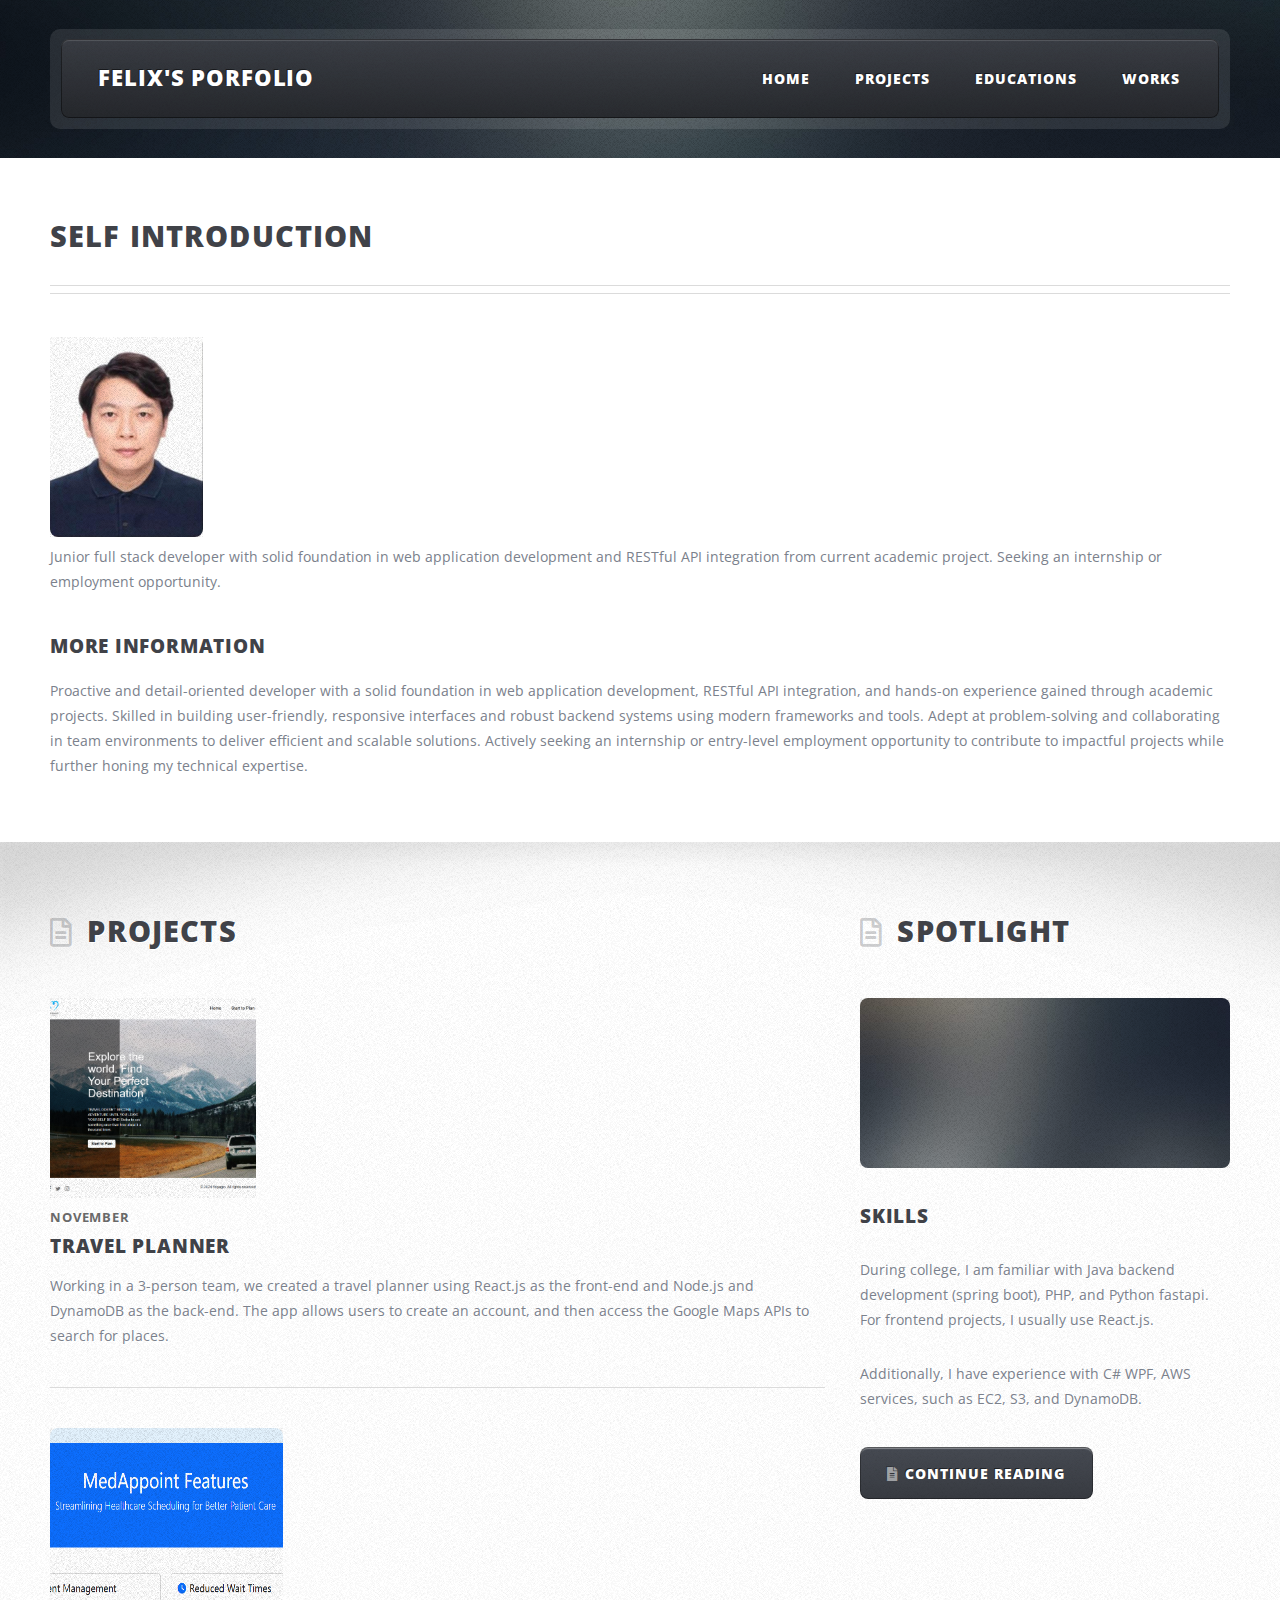
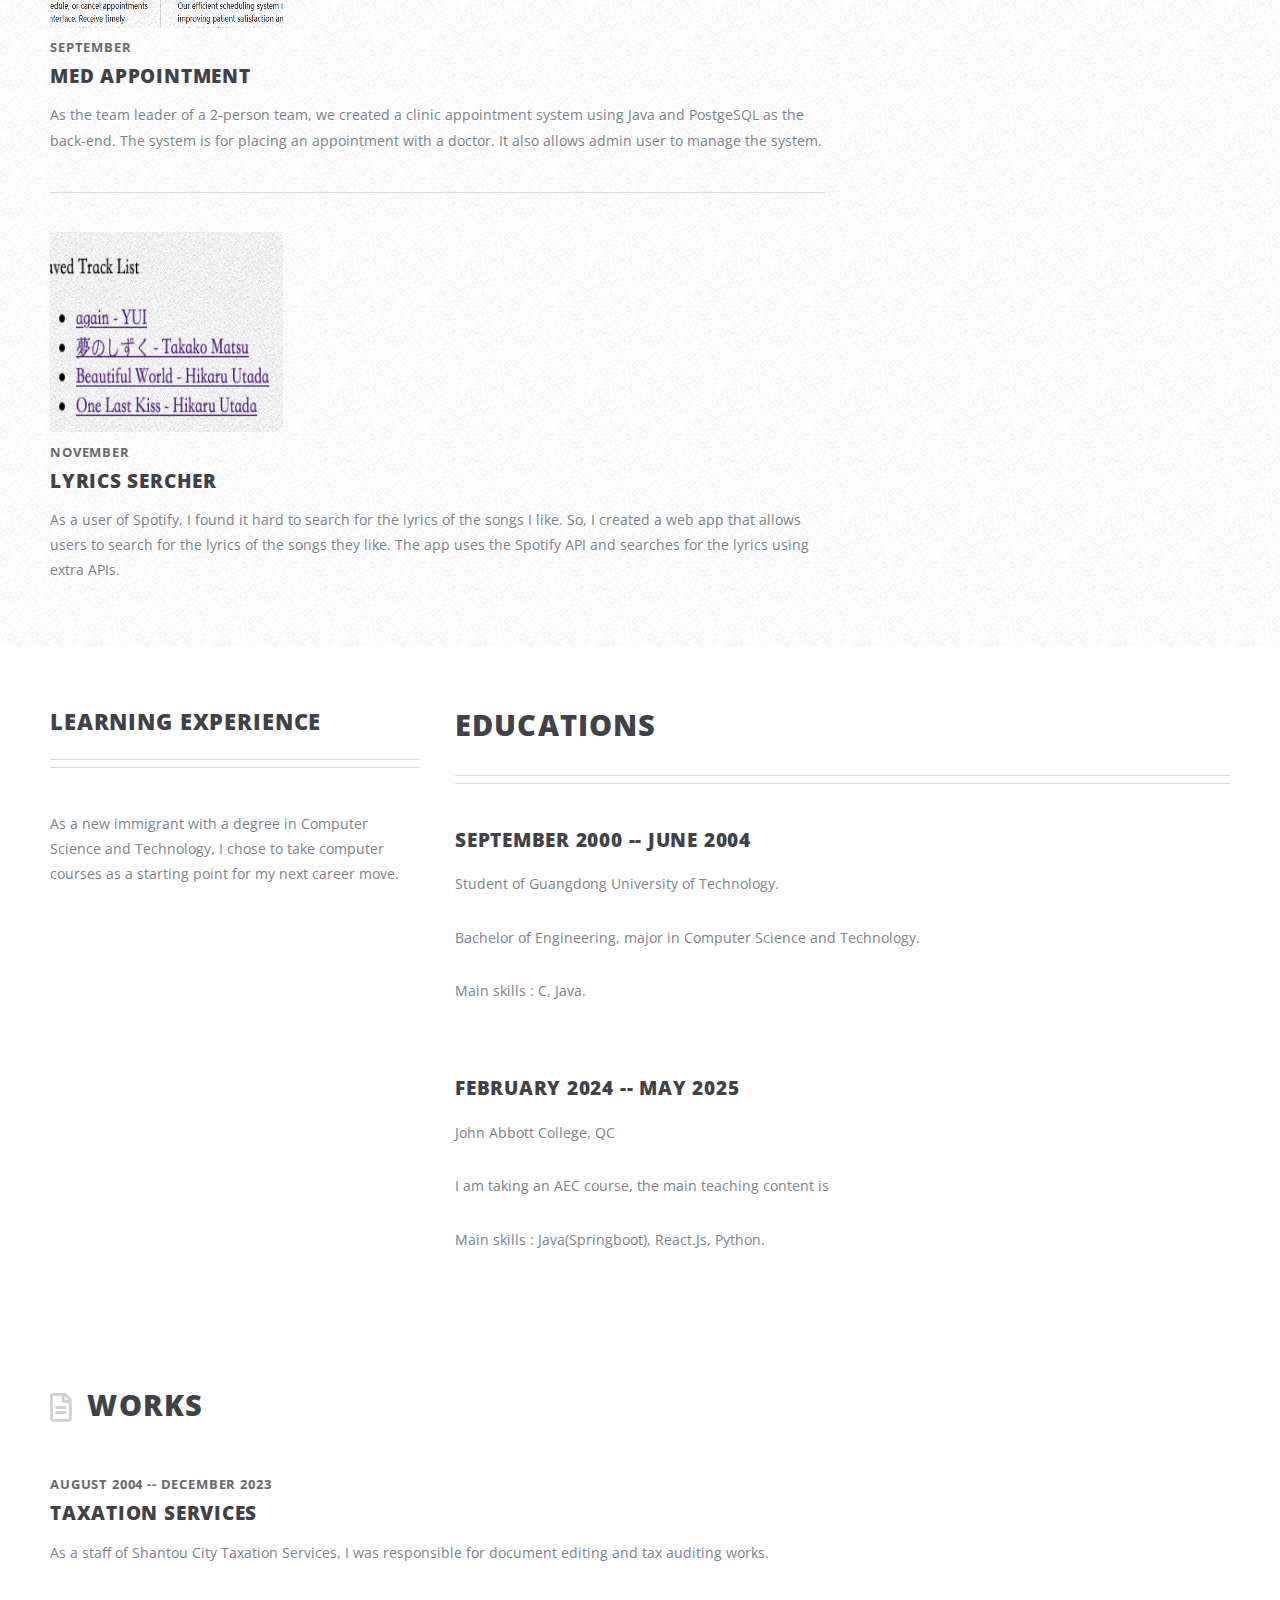
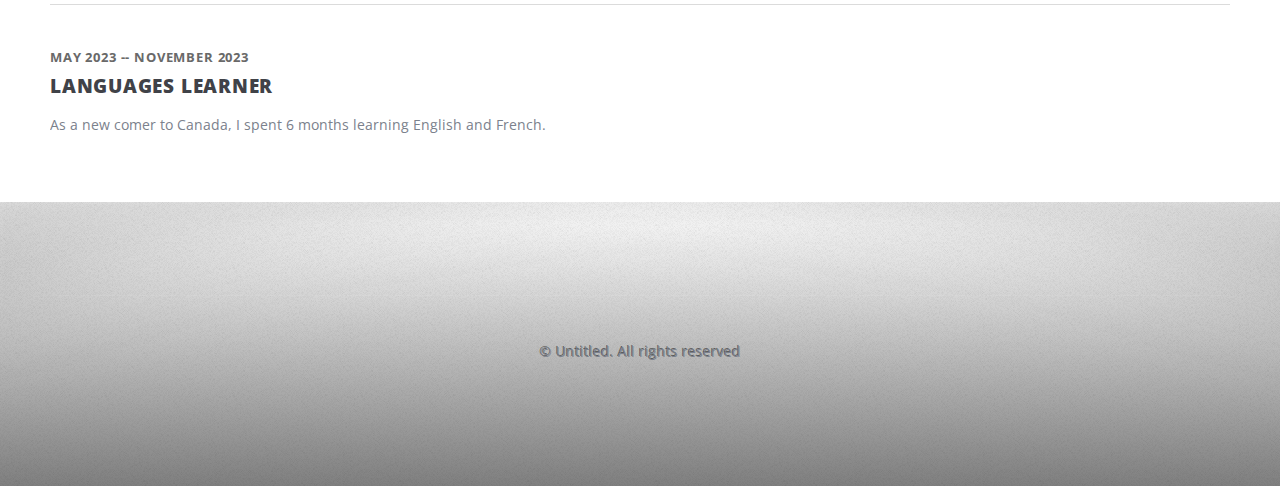
==== index.html @ 43a5da21 "initial upload" ====
<!DOCTYPE html>

<html>
  <head>
    <title>Felix's Porfolio</title>
    <meta charset="utf-8" />
    <meta
      name="viewport"
      content="width=device-width, initial-scale=1, user-scalable=no"
    />
    <link rel="stylesheet" href="assets/css/main.css" />
  </head>
  <body class="no-sidebar is-preload">
    <div id="page-wrapper">
      <!-- Header Wrapper -->
      <div id="header-wrapper">
        <div class="container">
          <!-- Header -->
          <header id="header">
            <div class="inner">
              <!-- Logo -->
              <h1><a href="index.html" id="logo">Felix's Porfolio</a></h1>

              <!-- Nav -->
              <nav id="nav">
                <ul>
                  <li><a href="index.html">Home</a></li>
                  <li>
                    <a href="projects.html">Projects</a>      
                  </li>
                  <li><a href="#educations">Educations</a></li>
                  <li><a href="#works">Works</a></li>
                  </li>
                </ul>
              </nav>
            </div>
          </header>
        </div>
      </div>

      <!-- Main Wrapper -->
      <div id="main-wrapper">
        <div class="wrapper style2">
          <div class="inner">
            <div class="container">
              <div id="content">
                <!-- Content -->

                <article>
                  <header class="major">
                    <h2>Self Introduction</h2>
                  </header>
                  <a href="projects.html" class="image custom"
						  ><img src="images/linkedin.JPG" alt="" width="300" height="200"
						/></a>

                  

                  <p>
                    Junior full stack developer with solid foundation in web application development and RESTful API integration 
                    from current academic project. Seeking an internship or employment opportunity. 
                  </p>

                  <h3>More information</h3>
                  <p>
                    Proactive and detail-oriented developer with a solid foundation
                     in web application development, RESTful API integration, 
                     and hands-on experience gained through academic projects. 
                     Skilled in building user-friendly, responsive interfaces and 
                     robust backend systems using modern frameworks and tools. 
                     Adept at problem-solving and collaborating in team environments to 
                     deliver efficient and scalable solutions. 
                     Actively seeking an internship or entry-level employment opportunity to
                      contribute to impactful projects while further honing my 
                      technical expertise.
                  </p>

                
                </article>
              </div>
            </div>
          </div>
        </div>
		<div class="wrapper style3">
			<div class="inner">
			  <div class="container">
				<div class="row">
				  <div class="col-8 col-12-medium">
					<!-- Article list -->
					<section class="box article-list">
					  <h2 class="icon fa-file-alt">Projects</h2>
  
					  <!-- Excerpt -->
					  <article class="box excerpt">
						<a href="projects.html" class="image custom"
						  ><img src="images/travel_planner_title.png" alt="" width="300" height="200"
						/></a>
						<div>
						  <header>
							<span class="date">November</span>
							<h3><a href="projects.html">TRAVEL PLANNER</a></h3>
						  </header>
						  <p>
							Working in a 3-person team, we created a travel planner using React.js as the front-end and 
							Node.js and DynamoDB as the back-end. The app allows users to create an account, and then access the Google Maps APIs to search for places.
						  </p>
						</div>
					  </article>
  
					  <!-- Excerpt -->
					  <article class="box excerpt">
						<a href="projects.html" class="image custom"
						  ><img src="images/med_appointment_title.png" alt="" width="200" height="200"
						/></a>
						<div>
						  <header>
							<span class="date">September</span>
							<h3>
							  <a href="projects.html">MED APPOINTMENT</a>
							</h3>
						  </header>
						  <p>
							As the team leader of a 2-person team, we created a clinic appointment system
							using Java and PostgeSQL as the back-end. The system is for placing an appointment with a doctor.
							It also allows admin user to manage the system.
						  </p>
						</div>
					  </article>
  
					  <!-- Excerpt -->
					  <article class="box excerpt">
						<a href="projects.html" class="image custom"
						  ><img src="images/lyrics_sercher_title.png" alt="" width="300" height="200"
						/></a>
						<div>
						  <header>
							<span class="date">November</span>
							<h3><a href="projects.html">Lyrics Sercher</a></h3>
						  </header>
						  <p>
							As a user of Spotify, I found it hard to search for the lyrics of the songs I like.
							So, I created a web app that allows users to search for the lyrics of the songs they like.
							The app uses the Spotify API and searches for the lyrics using extra APIs.
						  </p>
						</div>
					  </article>
					</section>
				  </div>
				  <div class="col-4 col-12-medium">
					<section class="box spotlight">
						<h2 class="icon fa-file-alt">Spotlight</h2>
						<article>
						  <a href="#" class="image featured"
							><img src="images/pic07.jpg" alt=""
						  /></a>
						  <header>
							<h3><a href="#">Skills</a></h3>
							<p></p>
						  </header>
						  <p>
							During college, I am familiar with Java backend development (spring boot), PHP, and Python fastapi. For frontend projects, I usually use React.js.
						  </p>
						  <p>
							Additionally, I have experience with C# WPF, AWS services, such as EC2, S3, and DynamoDB.
						  </p>
						  <footer>
							<a href="#" class="button alt icon solid fa-file-alt"
							  >Continue Reading</a
							>
						  </footer>
						</article>
					  </section>
				  </div>
				</div>
			  </div>
			</div>
		  </div>

      <!-- Educations sections -->
      <div id="main-wrapper">
        <div class="wrapper style2">
          <div class="inner">
            <div class="container">
              <div class="row">
                <div class="col-4 col-12-medium">
                  <div id="sidebar">                    
                      <section>
                        <header class="major">
                          <h2>Learning experience</h2>
                        </header>
                        <p>As a new immigrant with a degree in Computer Science and Technology, 
                          I chose to take computer courses as a starting point for my next career move.</p>
                       
                      </section>

                      

                  </div>
                </div>
                <div class="col-8 col-12-medium imp-medium">
                  <div id="content">

                    <!-- Content -->

                      <article>
                        <header class="major">
                          <h2 id="educations">Educations</h2>
                        </header>
                        <h3>September 2000 -- June 2004</h3>
                        <p>Student of Guangdong University of Technology.</p>

                        <p>Bachelor of Engineering, major in Computer Science and Technology.</p>
                        <p>Main skills : C, Java.</p>
                      </article>

                      <article>              
                        
                        <h3>February 2024 -- May 2025</h3>
                        <p>John Abbott College, QC</p>

                        <p>I am taking an AEC course, the main teaching content is</p>
                        <p>Main skills : Java(Springboot), React.Js, Python.</p>
                      </article>

                  </div>
                </div>
              </div>
            </div>
          </div>
        </div>
        <!-- Works Section -->
        <div class="wrapper style2">
          <div class="inner">
            <div class="container">
              <div class="row">
                <div class="col-12 col-12-medium">
                  <!-- Article list -->
                  <section class="box article-list">
                    <h2 class="icon fa-file-alt" id="works">Works</h2>

                    <!-- Excerpt -->
                    <article class="box excerpt">
                     
                      <div>
                        <header>
                          <span class="date">August 2004 -- December 2023</span>
                          <h3><a href="#">Taxation Services</a></h3>
                        </header>
                        <p>
                          As a staff of Shantou City Taxation Services, 
                          I was responsible for document editing and tax auditing works.
                        </p>
                      </div>
                    </article>

                    <!-- Excerpt -->
                    <article class="box excerpt">
                      
                      <div>
                        <header>
                          <span class="date">May 2023 -- November 2023</span>
                          <h3>
                            <a href="#">Languages Learner</a>
                          </h3>
                        </header>
                        <p>
                          As a new comer to Canada, I spent 6 months learning English and French.
                        </p>
                      </div>
                    </article>

                   
                  </section>
                </div>
                
              </div>
            </div>
          </div>
        </div>
      </div>

      <!-- Footer Wrapper -->
      <div id="footer-wrapper">
        <footer id="footer" class="container">
          <div class="row">
            <div class="col-12">
              <div id="copyright">
                <ul class="menu">
                  <li>&copy; Untitled. All rights reserved</li>
                </ul>
              </div>
            </div>
          </div>
        </footer>
      </div>
    </div>

    <!-- Scripts -->
    <script src="assets/js/jquery.min.js"></script>
    <script src="assets/js/jquery.dropotron.min.js"></script>
    <script src="assets/js/browser.min.js"></script>
    <script src="assets/js/breakpoints.min.js"></script>
    <script src="assets/js/util.js"></script>
    <script src="assets/js/main.js"></script>
  </body>
</html>
---- assets/css/main.css ----
@import url("https://fonts.googleapis.com/css?family=Open+Sans:400,400italic,700,800");
@import url("fontawesome-all.min.css");

/*
	ZeroFour by HTML5 UP
	html5up.net | @ajlkn
	Free for personal and commercial use under the CCA 3.0 license (html5up.net/license)
*/

html,
body,
div,
span,
applet,
object,
iframe,
h1,
h2,
h3,
h4,
h5,
h6,
p,
blockquote,
pre,
a,
abbr,
acronym,
address,
big,
cite,
code,
del,
dfn,
em,
img,
ins,
kbd,
q,
s,
samp,
small,
strike,
strong,
sub,
sup,
tt,
var,
b,
u,
i,
center,
dl,
dt,
dd,
ol,
ul,
li,
fieldset,
form,
label,
legend,
table,
caption,
tbody,
tfoot,
thead,
tr,
th,
td,
article,
aside,
canvas,
details,
embed,
figure,
figcaption,
footer,
header,
hgroup,
menu,
nav,
output,
ruby,
section,
summary,
time,
mark,
audio,
video {
  margin: 0;
  padding: 0;
  border: 0;
  font-size: 100%;
  font: inherit;
  vertical-align: baseline;
}

article,
aside,
details,
figcaption,
figure,
footer,
header,
hgroup,
menu,
nav,
section {
  display: block;
}

body {
  line-height: 1;
}

ol,
ul {
  list-style: none;
}

blockquote,
q {
  quotes: none;
}

blockquote:before,
blockquote:after,
q:before,
q:after {
  content: "";
  content: none;
}

table {
  border-collapse: collapse;
  border-spacing: 0;
}

body {
  -webkit-text-size-adjust: none;
}

mark {
  background-color: transparent;
  color: inherit;
}

input::-moz-focus-inner {
  border: 0;
  padding: 0;
}

input,
select,
textarea {
  -moz-appearance: none;
  -webkit-appearance: none;
  -ms-appearance: none;
  appearance: none;
}

/* Basic */

html {
  box-sizing: border-box;
}

*,
*:before,
*:after {
  box-sizing: inherit;
}

@-ms-viewport {
  width: device-width;
}

body {
  background: #303238 url("images/bg01.png");
}

body.is-preload * {
  -moz-transition: none !important;
  -webkit-transition: none !important;
  -ms-transition: none !important;
  transition: none !important;
  -moz-animation: none !important;
  -webkit-animation: none !important;
  -ms-animation: none !important;
  animation: none !important;
}

body,
input,
select,
textarea {
  font-family: "Open Sans", sans-serif;
  color: #7b818c;
  font-weight: 400;
  font-size: 11pt;
  line-height: 1.85em;
}

a {
  color: inherit;
  text-decoration: underline;
}

a:hover {
  text-decoration: none;
}

h1,
h2,
h3,
h4,
h5,
h6 {
  text-transform: uppercase;
  font-weight: 800;
  letter-spacing: 0.04em;
  color: #404248;
  margin: 0 0 1em 0;
}

h1 a,
h2 a,
h3 a,
h4 a,
h5 a,
h6 a {
  color: inherit;
  text-decoration: none;
  outline: 0;
}

h2 {
  font-size: 2em;
  margin: 0 0 1.5em 0;
  line-height: 1em;
}

h2.icon {
  line-height: 48px;
}

h2.icon:before {
  position: relative;
  top: 0.05em;
  margin-right: 0.5em;
  opacity: 0.25;
}

h3 {
  font-size: 1.35em;
  margin-top: 2em;
}

b,
strong {
  color: #404248;
  font-weight: 700;
}

i,
em {
  font-style: italic;
}

br.clear {
  clear: both;
}

sub {
  position: relative;
  top: 0.5em;
  font-size: 0.8em;
}

sup {
  position: relative;
  top: -0.5em;
  font-size: 0.8em;
}

hr {
  border: 0;
  border-top: solid 1px #ddd;
}

blockquote {
  border-left: solid 0.5em #ddd;
  padding: 1em 0 1em 2em;
  font-style: italic;
}

p,
ul,
ol,
dl,
table {
  margin-bottom: 2em;
}

.date {
  display: block;
  text-transform: uppercase;
  font-weight: 700;
  letter-spacing: 0.065em;
  font-size: 0.9em;
  color: #696969;
  margin: 0 0 0.25em 0;
}

/* Container */

.container {
  margin: 0 auto;
  max-width: calc(100% - 100px);
  width: 1200px;
}

@media screen and (max-width: 1280px) {
  .container {
    width: 100%;
  }
}

@media screen and (max-width: 980px) {
  .container {
    width: 100%;
  }
}

@media screen and (max-width: 736px) {
  .container {
    width: 100%;
    max-width: 100%;
  }
}

/* Row */

.row {
  display: flex;
  flex-wrap: wrap;
  box-sizing: border-box;
  align-items: stretch;
}

.row > * {
  box-sizing: border-box;
}

.row.gtr-uniform > * > :last-child {
  margin-bottom: 0;
}

.row.aln-left {
  justify-content: flex-start;
}

.row.aln-center {
  justify-content: center;
}

.row.aln-right {
  justify-content: flex-end;
}

.row.aln-top {
  align-items: flex-start;
}

.row.aln-middle {
  align-items: center;
}

.row.aln-bottom {
  align-items: flex-end;
}

.row > .imp {
  order: -1;
}

.row > .col-1 {
  width: 8.33333%;
}

.row > .off-1 {
  margin-left: 8.33333%;
}

.row > .col-2 {
  width: 16.66667%;
}

.row > .off-2 {
  margin-left: 16.66667%;
}

.row > .col-3 {
  width: 25%;
}

.row > .off-3 {
  margin-left: 25%;
}

.row > .col-4 {
  width: 33.33333%;
}

.row > .off-4 {
  margin-left: 33.33333%;
}

.row > .col-5 {
  width: 41.66667%;
}

.row > .off-5 {
  margin-left: 41.66667%;
}

.row > .col-6 {
  width: 50%;
}

.row > .off-6 {
  margin-left: 50%;
}

.row > .col-7 {
  width: 58.33333%;
}

.row > .off-7 {
  margin-left: 58.33333%;
}

.row > .col-8 {
  width: 66.66667%;
}

.row > .off-8 {
  margin-left: 66.66667%;
}

.row > .col-9 {
  width: 75%;
}

.row > .off-9 {
  margin-left: 75%;
}

.row > .col-10 {
  width: 83.33333%;
}

.row > .off-10 {
  margin-left: 83.33333%;
}

.row > .col-11 {
  width: 91.66667%;
}

.row > .off-11 {
  margin-left: 91.66667%;
}

.row > .col-12 {
  width: 100%;
}

.row > .off-12 {
  margin-left: 100%;
}

.row.gtr-0 {
  margin-top: 0px;
  margin-left: 0px;
}

.row.gtr-0 > * {
  padding: 0px 0 0 0px;
}

.row.gtr-0.gtr-uniform {
  margin-top: 0px;
}

.row.gtr-0.gtr-uniform > * {
  padding-top: 0px;
}

.row.gtr-25 {
  margin-top: -12.5px;
  margin-left: -12.5px;
}

.row.gtr-25 > * {
  padding: 12.5px 0 0 12.5px;
}

.row.gtr-25.gtr-uniform {
  margin-top: -12.5px;
}

.row.gtr-25.gtr-uniform > * {
  padding-top: 12.5px;
}

.row.gtr-50 {
  margin-top: -25px;
  margin-left: -25px;
}

.row.gtr-50 > * {
  padding: 25px 0 0 25px;
}

.row.gtr-50.gtr-uniform {
  margin-top: -25px;
}

.row.gtr-50.gtr-uniform > * {
  padding-top: 25px;
}

.row {
  margin-top: -50px;
  margin-left: -50px;
}

.row > * {
  padding: 50px 0 0 50px;
}

.row.gtr-uniform {
  margin-top: -50px;
}

.row.gtr-uniform > * {
  padding-top: 50px;
}

.row.gtr-150 {
  margin-top: -75px;
  margin-left: -75px;
}

.row.gtr-150 > * {
  padding: 75px 0 0 75px;
}

.row.gtr-150.gtr-uniform {
  margin-top: -75px;
}

.row.gtr-150.gtr-uniform > * {
  padding-top: 75px;
}

.row.gtr-200 {
  margin-top: -100px;
  margin-left: -100px;
}

.row.gtr-200 > * {
  padding: 100px 0 0 100px;
}

.row.gtr-200.gtr-uniform {
  margin-top: -100px;
}

.row.gtr-200.gtr-uniform > * {
  padding-top: 100px;
}

@media screen and (max-width: 1280px) {
  .row {
    display: flex;
    flex-wrap: wrap;
    box-sizing: border-box;
    align-items: stretch;
  }

  .row > * {
    box-sizing: border-box;
  }

  .row.gtr-uniform > * > :last-child {
    margin-bottom: 0;
  }

  .row.aln-left {
    justify-content: flex-start;
  }

  .row.aln-center {
    justify-content: center;
  }

  .row.aln-right {
    justify-content: flex-end;
  }

  .row.aln-top {
    align-items: flex-start;
  }

  .row.aln-middle {
    align-items: center;
  }

  .row.aln-bottom {
    align-items: flex-end;
  }

  .row > .imp-large {
    order: -1;
  }

  .row > .col-1-large {
    width: 8.33333%;
  }

  .row > .off-1-large {
    margin-left: 8.33333%;
  }

  .row > .col-2-large {
    width: 16.66667%;
  }

  .row > .off-2-large {
    margin-left: 16.66667%;
  }

  .row > .col-3-large {
    width: 25%;
  }

  .row > .off-3-large {
    margin-left: 25%;
  }

  .row > .col-4-large {
    width: 33.33333%;
  }

  .row > .off-4-large {
    margin-left: 33.33333%;
  }

  .row > .col-5-large {
    width: 41.66667%;
  }

  .row > .off-5-large {
    margin-left: 41.66667%;
  }

  .row > .col-6-large {
    width: 50%;
  }

  .row > .off-6-large {
    margin-left: 50%;
  }

  .row > .col-7-large {
    width: 58.33333%;
  }

  .row > .off-7-large {
    margin-left: 58.33333%;
  }

  .row > .col-8-large {
    width: 66.66667%;
  }

  .row > .off-8-large {
    margin-left: 66.66667%;
  }

  .row > .col-9-large {
    width: 75%;
  }

  .row > .off-9-large {
    margin-left: 75%;
  }

  .row > .col-10-large {
    width: 83.33333%;
  }

  .row > .off-10-large {
    margin-left: 83.33333%;
  }

  .row > .col-11-large {
    width: 91.66667%;
  }

  .row > .off-11-large {
    margin-left: 91.66667%;
  }

  .row > .col-12-large {
    width: 100%;
  }

  .row > .off-12-large {
    margin-left: 100%;
  }

  .row.gtr-0 {
    margin-top: 0px;
    margin-left: 0px;
  }

  .row.gtr-0 > * {
    padding: 0px 0 0 0px;
  }

  .row.gtr-0.gtr-uniform {
    margin-top: 0px;
  }

  .row.gtr-0.gtr-uniform > * {
    padding-top: 0px;
  }

  .row.gtr-25 {
    margin-top: -8.75px;
    margin-left: -8.75px;
  }

  .row.gtr-25 > * {
    padding: 8.75px 0 0 8.75px;
  }

  .row.gtr-25.gtr-uniform {
    margin-top: -8.75px;
  }

  .row.gtr-25.gtr-uniform > * {
    padding-top: 8.75px;
  }

  .row.gtr-50 {
    margin-top: -17.5px;
    margin-left: -17.5px;
  }

  .row.gtr-50 > * {
    padding: 17.5px 0 0 17.5px;
  }

  .row.gtr-50.gtr-uniform {
    margin-top: -17.5px;
  }

  .row.gtr-50.gtr-uniform > * {
    padding-top: 17.5px;
  }

  .row {
    margin-top: -35px;
    margin-left: -35px;
  }

  .row > * {
    padding: 35px 0 0 35px;
  }

  .row.gtr-uniform {
    margin-top: -35px;
  }

  .row.gtr-uniform > * {
    padding-top: 35px;
  }

  .row.gtr-150 {
    margin-top: -52.5px;
    margin-left: -52.5px;
  }

  .row.gtr-150 > * {
    padding: 52.5px 0 0 52.5px;
  }

  .row.gtr-150.gtr-uniform {
    margin-top: -52.5px;
  }

  .row.gtr-150.gtr-uniform > * {
    padding-top: 52.5px;
  }

  .row.gtr-200 {
    margin-top: -70px;
    margin-left: -70px;
  }

  .row.gtr-200 > * {
    padding: 70px 0 0 70px;
  }

  .row.gtr-200.gtr-uniform {
    margin-top: -70px;
  }

  .row.gtr-200.gtr-uniform > * {
    padding-top: 70px;
  }
}

@media screen and (max-width: 980px) {
  .row {
    display: flex;
    flex-wrap: wrap;
    box-sizing: border-box;
    align-items: stretch;
  }

  .row > * {
    box-sizing: border-box;
  }

  .row.gtr-uniform > * > :last-child {
    margin-bottom: 0;
  }

  .row.aln-left {
    justify-content: flex-start;
  }

  .row.aln-center {
    justify-content: center;
  }

  .row.aln-right {
    justify-content: flex-end;
  }

  .row.aln-top {
    align-items: flex-start;
  }

  .row.aln-middle {
    align-items: center;
  }

  .row.aln-bottom {
    align-items: flex-end;
  }

  .row > .imp-medium {
    order: -1;
  }

  .row > .col-1-medium {
    width: 8.33333%;
  }

  .row > .off-1-medium {
    margin-left: 8.33333%;
  }

  .row > .col-2-medium {
    width: 16.66667%;
  }

  .row > .off-2-medium {
    margin-left: 16.66667%;
  }

  .row > .col-3-medium {
    width: 25%;
  }

  .row > .off-3-medium {
    margin-left: 25%;
  }

  .row > .col-4-medium {
    width: 33.33333%;
  }

  .row > .off-4-medium {
    margin-left: 33.33333%;
  }

  .row > .col-5-medium {
    width: 41.66667%;
  }

  .row > .off-5-medium {
    margin-left: 41.66667%;
  }

  .row > .col-6-medium {
    width: 50%;
  }

  .row > .off-6-medium {
    margin-left: 50%;
  }

  .row > .col-7-medium {
    width: 58.33333%;
  }

  .row > .off-7-medium {
    margin-left: 58.33333%;
  }

  .row > .col-8-medium {
    width: 66.66667%;
  }

  .row > .off-8-medium {
    margin-left: 66.66667%;
  }

  .row > .col-9-medium {
    width: 75%;
  }

  .row > .off-9-medium {
    margin-left: 75%;
  }

  .row > .col-10-medium {
    width: 83.33333%;
  }

  .row > .off-10-medium {
    margin-left: 83.33333%;
  }

  .row > .col-11-medium {
    width: 91.66667%;
  }

  .row > .off-11-medium {
    margin-left: 91.66667%;
  }

  .row > .col-12-medium {
    width: 100%;
  }

  .row > .off-12-medium {
    margin-left: 100%;
  }

  .row.gtr-0 {
    margin-top: 0px;
    margin-left: 0px;
  }

  .row.gtr-0 > * {
    padding: 0px 0 0 0px;
  }

  .row.gtr-0.gtr-uniform {
    margin-top: 0px;
  }

  .row.gtr-0.gtr-uniform > * {
    padding-top: 0px;
  }

  .row.gtr-25 {
    margin-top: -12.5px;
    margin-left: -12.5px;
  }

  .row.gtr-25 > * {
    padding: 12.5px 0 0 12.5px;
  }

  .row.gtr-25.gtr-uniform {
    margin-top: -12.5px;
  }

  .row.gtr-25.gtr-uniform > * {
    padding-top: 12.5px;
  }

  .row.gtr-50 {
    margin-top: -25px;
    margin-left: -25px;
  }

  .row.gtr-50 > * {
    padding: 25px 0 0 25px;
  }

  .row.gtr-50.gtr-uniform {
    margin-top: -25px;
  }

  .row.gtr-50.gtr-uniform > * {
    padding-top: 25px;
  }

  .row {
    margin-top: -50px;
    margin-left: -50px;
  }

  .row > * {
    padding: 50px 0 0 50px;
  }

  .row.gtr-uniform {
    margin-top: -50px;
  }

  .row.gtr-uniform > * {
    padding-top: 50px;
  }

  .row.gtr-150 {
    margin-top: -75px;
    margin-left: -75px;
  }

  .row.gtr-150 > * {
    padding: 75px 0 0 75px;
  }

  .row.gtr-150.gtr-uniform {
    margin-top: -75px;
  }

  .row.gtr-150.gtr-uniform > * {
    padding-top: 75px;
  }

  .row.gtr-200 {
    margin-top: -100px;
    margin-left: -100px;
  }

  .row.gtr-200 > * {
    padding: 100px 0 0 100px;
  }

  .row.gtr-200.gtr-uniform {
    margin-top: -100px;
  }

  .row.gtr-200.gtr-uniform > * {
    padding-top: 100px;
  }
}

@media screen and (max-width: 736px) {
  .row {
    display: flex;
    flex-wrap: wrap;
    box-sizing: border-box;
    align-items: stretch;
  }

  .row > * {
    box-sizing: border-box;
  }

  .row.gtr-uniform > * > :last-child {
    margin-bottom: 0;
  }

  .row.aln-left {
    justify-content: flex-start;
  }

  .row.aln-center {
    justify-content: center;
  }

  .row.aln-right {
    justify-content: flex-end;
  }

  .row.aln-top {
    align-items: flex-start;
  }

  .row.aln-middle {
    align-items: center;
  }

  .row.aln-bottom {
    align-items: flex-end;
  }

  .row > .imp-small {
    order: -1;
  }

  .row > .col-1-small {
    width: 8.33333%;
  }

  .row > .off-1-small {
    margin-left: 8.33333%;
  }

  .row > .col-2-small {
    width: 16.66667%;
  }

  .row > .off-2-small {
    margin-left: 16.66667%;
  }

  .row > .col-3-small {
    width: 25%;
  }

  .row > .off-3-small {
    margin-left: 25%;
  }

  .row > .col-4-small {
    width: 33.33333%;
  }

  .row > .off-4-small {
    margin-left: 33.33333%;
  }

  .row > .col-5-small {
    width: 41.66667%;
  }

  .row > .off-5-small {
    margin-left: 41.66667%;
  }

  .row > .col-6-small {
    width: 50%;
  }

  .row > .off-6-small {
    margin-left: 50%;
  }

  .row > .col-7-small {
    width: 58.33333%;
  }

  .row > .off-7-small {
    margin-left: 58.33333%;
  }

  .row > .col-8-small {
    width: 66.66667%;
  }

  .row > .off-8-small {
    margin-left: 66.66667%;
  }

  .row > .col-9-small {
    width: 75%;
  }

  .row > .off-9-small {
    margin-left: 75%;
  }

  .row > .col-10-small {
    width: 83.33333%;
  }

  .row > .off-10-small {
    margin-left: 83.33333%;
  }

  .row > .col-11-small {
    width: 91.66667%;
  }

  .row > .off-11-small {
    margin-left: 91.66667%;
  }

  .row > .col-12-small {
    width: 100%;
  }

  .row > .off-12-small {
    margin-left: 100%;
  }

  .row.gtr-0 {
    margin-top: 0px;
    margin-left: 0px;
  }

  .row.gtr-0 > * {
    padding: 0px 0 0 0px;
  }

  .row.gtr-0.gtr-uniform {
    margin-top: 0px;
  }

  .row.gtr-0.gtr-uniform > * {
    padding-top: 0px;
  }

  .row.gtr-25 {
    margin-top: -2.5px;
    margin-left: -2.5px;
  }

  .row.gtr-25 > * {
    padding: 2.5px 0 0 2.5px;
  }

  .row.gtr-25.gtr-uniform {
    margin-top: -2.5px;
  }

  .row.gtr-25.gtr-uniform > * {
    padding-top: 2.5px;
  }

  .row.gtr-50 {
    margin-top: -5px;
    margin-left: -5px;
  }

  .row.gtr-50 > * {
    padding: 5px 0 0 5px;
  }

  .row.gtr-50.gtr-uniform {
    margin-top: -5px;
  }

  .row.gtr-50.gtr-uniform > * {
    padding-top: 5px;
  }

  .row {
    margin-top: -10px;
    margin-left: -10px;
  }

  .row > * {
    padding: 10px 0 0 10px;
  }

  .row.gtr-uniform {
    margin-top: -10px;
  }

  .row.gtr-uniform > * {
    padding-top: 10px;
  }

  .row.gtr-150 {
    margin-top: -15px;
    margin-left: -15px;
  }

  .row.gtr-150 > * {
    padding: 15px 0 0 15px;
  }

  .row.gtr-150.gtr-uniform {
    margin-top: -15px;
  }

  .row.gtr-150.gtr-uniform > * {
    padding-top: 15px;
  }

  .row.gtr-200 {
    margin-top: -20px;
    margin-left: -20px;
  }

  .row.gtr-200 > * {
    padding: 20px 0 0 20px;
  }

  .row.gtr-200.gtr-uniform {
    margin-top: -20px;
  }

  .row.gtr-200.gtr-uniform > * {
    padding-top: 20px;
  }
}

/* Section/Article */

section,
article {
  margin-bottom: 5em;
}

section > :last-child,
article > :last-child,
section:last-child,
article:last-child {
  margin-bottom: 0;
}

header {
  margin: 0 0 2em 0;
}

header h2,
header h3 {
  margin: 0 0 0.25em 0;
}

header p {
  display: block;
  text-transform: uppercase;
  font-weight: 700;
  letter-spacing: 0.065em;
  font-size: 0.9em;
  color: #696969;
  margin: 0;
}

header p strong {
  color: #404248;
  font-weight: 800;
}

footer {
  margin: 2.5em 0 0 0;
}

header.major {
  border-bottom: solid 1px #dbdbdb;
  margin: 0 0 3em 0;
}

header.major:after {
  content: "";
  display: block;
  border-top: solid 1px #dbdbdb;
  height: 8px;
}

header.major h2,
header.major h3 {
  margin: 0 0 1.2em 0;
}

header.major p {
  margin: 0 0 1.5em 0;
  position: relative;
  top: -1em;
}

/* Forms */

form label {
  display: block;
  text-transform: uppercase;
  font-weight: 800;
  letter-spacing: 0.04em;
  color: #404248;
  margin: 0 0 1em 0;
  font-size: 0.8em;
}

form input[type="text"],
form input[type="email"],
form input[type="password"],
form select,
form textarea {
  -webkit-appearance: none;
  display: block;
  width: 100%;
  border-radius: 8px;
  border: solid 1px #eee;
}

form input[type="text"]:focus,
form input[type="email"]:focus,
form input[type="password"]:focus,
form select:focus,
form textarea:focus {
  box-shadow: 0 0 2px 1px #4091bf;
}

form input[type="text"],
form input[type="email"],
form input[type="password"] {
  line-height: 3em;
  padding: 0 1em;
}

form select {
  line-height: 3em;
  padding: 0 1em;
}

form textarea {
  min-height: 9em;
  padding: 1em;
}

form ::-webkit-input-placeholder,
form :-moz-placeholder,
form ::-moz-placeholder,
form :-ms-input-placeholder {
  color: #555 !important;
}

form ::-moz-focus-inner {
  border: 0;
}

/* Tables */

table {
  width: 100%;
}

table.default {
  width: 100%;
}

table.default tr {
  border-top: solid 1px #eee;
}

table.default tr:first-child {
  border-top: 0;
}

table.default td {
  padding: 0.5em 1em 0.5em 1em;
}

table.default th {
  text-align: left;
  padding: 0.5em 1em 0.5em 1em;
  text-transform: uppercase;
  font-weight: 800;
  letter-spacing: 0.04em;
  margin: 0 0 1em 0;
  font-size: 0.8em;
}

table.default thead {
  background: #404248;
  color: #fff;
}

/* Image */

.image {
  position: relative;
  display: inline-block;
}

.image img {
  display: block;
  width: 100%;
  border-radius: 8px;
}

.image:before {
  content: "";
  display: block;
  position: absolute;
  left: 0;
  top: 0;
  background: url("images/bg01.png");
  width: 100%;
  height: 100%;
  opacity: 0.75;
}

.image.fit {
  display: block;
  width: 100%;
}

.image.featured {
  display: block;
  width: 100%;
  margin: 0 0 2.5em 0;
}

.image.left {
  float: left;
  margin: 0 2em 2em 0;
}

.image.custom {
  max-width: 30%;
  max-height: 30%;
}

.image.centered {
  display: block;
  margin: 0 0 2.5em 0;
}

.image.centered img {
  margin: 0 auto;
  width: auto;
}

/* Button */

input[type="button"],
input[type="submit"],
input[type="reset"],
button,
.button {
  background-image: -moz-linear-gradient(
      top,
      rgba(0, 0, 0, 0),
      rgba(0, 0, 0, 0.2)
    ),
    url("images/bg02.png");
  background-image: -webkit-linear-gradient(
      top,
      rgba(0, 0, 0, 0),
      rgba(0, 0, 0, 0.2)
    ),
    url("images/bg02.png");
  background-image: -ms-linear-gradient(
      top,
      rgba(0, 0, 0, 0),
      rgba(0, 0, 0, 0.2)
    ),
    url("images/bg02.png");
  background-image: linear-gradient(top, rgba(0, 0, 0, 0), rgba(0, 0, 0, 0.2)),
    url("images/bg02.png");
  -moz-transition: background-color 0.2s ease-in-out;
  -webkit-transition: background-color 0.2s ease-in-out;
  -ms-transition: background-color 0.2s ease-in-out;
  transition: background-color 0.2s ease-in-out;
  -webkit-appearance: none;
  position: relative;
  display: inline-block;
  background-color: #4091bf;
  border-radius: 8px;
  box-shadow: inset 0px 0px 0px 1px rgba(0, 0, 0, 0.35),
    inset 0px 2px 1px 0px rgba(255, 255, 255, 0.35);
  text-shadow: -1px -1px 0 rgba(0, 0, 0, 0.5);
  color: #fff !important;
  text-decoration: none;
  text-transform: uppercase;
  font-weight: 800;
  font-size: 0.95em;
  letter-spacing: 0.075em;
  padding: 1em 2em;
  outline: 0;
  border: 0;
  white-space: nowrap;
  cursor: pointer;
}

input[type="button"].icon:before,
input[type="submit"].icon:before,
input[type="reset"].icon:before,
button.icon:before,
.button.icon:before {
  opacity: 0.5;
  margin-right: 0.5em;
  position: relative;
  top: 0.05em;
}

input[type="button"]:hover,
input[type="submit"]:hover,
input[type="reset"]:hover,
button:hover,
.button:hover {
  background-color: #50a1cf;
}

input[type="button"]:active,
input[type="submit"]:active,
input[type="reset"]:active,
button:active,
.button:active {
  background-color: #3081af;
}

input[type="button"].medium,
input[type="submit"].medium,
input[type="reset"].medium,
button.medium,
.button.medium {
  font-size: 1.25em;
  padding: 1em 2.25em;
}

input[type="button"].large,
input[type="submit"].large,
input[type="reset"].large,
button.large,
.button.large {
  font-size: 1.5em;
  padding: 1em 2.25em;
}

input[type="button"].alt,
input[type="submit"].alt,
input[type="reset"].alt,
button.alt,
.button.alt {
  background-color: #464a52;
}

input[type="button"].alt:hover,
input[type="submit"].alt:hover,
input[type="reset"].alt:hover,
button.alt:hover,
.button.alt:hover {
  background-color: #565a62;
}

input[type="button"].alt:active,
input[type="submit"].alt:active,
input[type="reset"].alt:active,
button.alt:active,
.button.alt:active {
  background-color: #363a42;
}

/* List */

dl.contact dt {
  display: block;
  text-transform: uppercase;
  font-weight: 700;
  letter-spacing: 0.065em;
  font-size: 0.9em;
  color: #696969;
  float: left;
  width: 6em;
}

dl.contact dd {
  margin: 0 0 1em 6em;
}

ul.default {
  list-style: disc;
  padding-left: 1em;
}

ul.default li {
  padding-left: 0.5em;
}

ul.actions li {
  display: inline-block;
  padding: 0 0 0 0.25em;
  margin: 0 0 0 0.25em;
}

ul.actions li:first-child {
  margin-left: 0;
  padding-left: 0;
}

ul.menu li {
  border-left: solid 1px #eee;
  display: inline-block;
  padding: 0 0 0 1em;
  margin: 0 0 0 1em;
}

ul.menu li:first-child {
  border-left: 0;
  margin-left: 0;
  padding-left: 0;
}

ul.divided li {
  border-top: solid 1px #eee;
  padding: 0.5em 0 0 0;
  margin: 0.5em 0 0 0;
}

ul.divided li:first-child {
  border-top: 0 !important;
  padding-top: 0 !important;
  margin-top: 0 !important;
}

ol.default {
  list-style: decimal;
  padding-left: 1.25em;
}

ol.default li {
  padding-left: 0.25em;
}

/* Box */

.box.excerpt {
  position: relative;
  overflow: hidden;
}

.box.excerpt header {
  margin: 0 0 1em 0;
}

.box.excerpt .image,
.box.excerpt p {
  margin-bottom: 0;
}

.box.feature1 {
  text-align: center;
}

.box.feature1 header {
  margin-bottom: 3em;
}

.box.feature1 header.first h2 {
  font-size: 2.5em;
}

.box.feature1 header.first p {
  font-size: 1.2em;
}

.box.feature1 header.second {
  position: relative;
  display: inline-block;
  text-align: left;
  margin: 0 auto;
  white-space: nowrap;
  left: 24px;
}

.box.feature1 header.second p {
  line-height: 1em;
}

.box.feature1 header.second:before {
  font-size: 48px;
  position: absolute;
  right: 100%;
  margin-right: 18px;
  opacity: 0.5;
  bottom: -4px;
}

.box.feature2 {
  text-align: center;
}

.box.article-list article {
  border-bottom: solid 1px #dbdbdb;
  margin: 0 0 2.75em 0;
  padding: 0 0 2.75em 0;
}

.box.article-list article:last-child {
  border-bottom: 0;
  margin-bottom: 0;
  padding-bottom: 0;
}

/* Icons */

.icon {
  text-decoration: none;
  text-decoration: none;
}

.icon:before {
  -moz-osx-font-smoothing: grayscale;
  -webkit-font-smoothing: antialiased;
  display: inline-block;
  font-style: normal;
  font-variant: normal;
  text-rendering: auto;
  line-height: 1;
  text-transform: none !important;
  font-family: "Font Awesome 5 Free";
  font-weight: 400;
}

.icon.solid:before {
  font-weight: 900;
}

.icon.brands:before {
  font-family: "Font Awesome 5 Brands";
}

.icon > .label {
  display: none;
}

/* Nav */

#nav {
  position: absolute;
  right: 2em;
  top: 0;
  line-height: 5.5em;
}

#nav > ul > li {
  float: left;
  padding: 0 0.8em 0 0.8em;
}

#nav > ul > li > a,
#nav > ul > li > span {
  color: #fff;
  text-decoration: none;
  text-transform: uppercase;
  font-weight: 800;
  font-size: 0.95em;
  letter-spacing: 0.075em;
  padding: 0.5em 0.8em 0.5em 0.8em;
  border-radius: 6px;
  outline: 0;
}

#nav > ul > li.active > a,
#nav > ul > li.current_page_item > a,
#nav > ul > li.active > span,
#nav > ul > li.current_page_item > span {
  background: rgba(0, 0, 0, 0.15);
  box-shadow: inset 1px 1px 0px 0px rgba(0, 0, 0, 0.025),
    1px 1px 0px 0px rgba(255, 255, 255, 0.025);
}

#nav > ul > li:last-child {
  padding-right: 0;
}

#nav > ul > li > ul {
  display: none;
}

.dropotron {
  background-image: -moz-linear-gradient(
      top,
      rgba(0, 0, 0, 0.35),
      rgba(0, 0, 0, 0)
    ),
    url("images/bg02.png");
  background-image: -webkit-linear-gradient(
      top,
      rgba(0, 0, 0, 0.35),
      rgba(0, 0, 0, 0)
    ),
    url("images/bg02.png");
  background-image: -ms-linear-gradient(
      top,
      rgba(0, 0, 0, 0.35),
      rgba(0, 0, 0, 0)
    ),
    url("images/bg02.png");
  background-image: linear-gradient(top, rgba(0, 0, 0, 0.35), rgba(0, 0, 0, 0)),
    url("images/bg02.png");
  position: relative;
  background-color: #3b3e45;
  background-color: rgba(59, 62, 69, 0.9);
  border-radius: 8px;
  box-shadow: inset 0px 0px 0px 1px rgba(0, 0, 0, 0.5),
    inset 0px 0px 0px 2px rgba(255, 255, 255, 0.075),
    inset 0px 2px 1px 0px rgba(255, 255, 255, 0.2),
    0px 2px 14px 0px rgba(0, 0, 0, 0.4);
  text-shadow: -1px -1px 0 rgba(0, 0, 0, 0.5);
  padding: 1.5em;
  line-height: 2.5em;
  min-width: 15em;
}

.dropotron.level-0 {
  border-top-left-radius: 0;
  border-top-right-radius: 0;
  margin-top: -2px;
  box-shadow: inset 0px 0px 0px 1px rgba(0, 0, 0, 0.5),
    inset 0px 0px 0px 2px rgba(255, 255, 255, 0.075),
    0px 2px 14px 0px rgba(0, 0, 0, 0.4);
}

.dropotron a,
.dropotron span {
  color: #aaa;
  text-decoration: none;
  text-transform: uppercase;
  font-weight: 800;
  font-size: 0.8em;
  letter-spacing: 0.075em;
  outline: 0;
}

.dropotron li:hover > a,
.dropotron li:hover > span {
  color: #fff;
}

/* Banner */

#banner {
  text-align: center;
  width: 940px;
  margin: 0 auto;
  overflow: hidden;
  padding: 9em 0 6em 0;
}

#banner h2 {
  border: solid 1px rgba(255, 255, 255, 0.25);
  border-left: 0;
  border-right: 0;
  color: #fff;
  color: rgba(255, 255, 255, 0.75);
  font-size: 2.35em;
  font-weight: 700;
  line-height: 1.3em;
  margin: 0 0 1.5em 0;
}

#banner h2 strong {
  font-weight: 800;
  color: inherit;
}

#banner h2:before {
  content: "";
  display: block;
  border-top: solid 1px;
  border-color: #888;
  border-color: rgba(255, 255, 255, 0.25);
  margin: 10px 0 1.25em 0;
}

#banner h2:after {
  content: "";
  display: block;
  border-bottom: solid 1px;
  border-color: #888;
  border-color: rgba(255, 255, 255, 0.25);
  margin: 1.25em 0 10px 0;
}

#banner p {
  text-transform: uppercase;
  color: #fff;
  color: rgba(255, 255, 255, 0.75);
  font-size: 1.5em;
  font-weight: 700;
  line-height: 1.3em;
  letter-spacing: 0.04em;
  float: left;
  text-align: right;
  width: 60%;
  line-height: 1.5em;
  margin: 0;
}

/* Sidebar */

#sidebar h2 {
  font-size: 1.5em;
}

/* Wrappers */

#header-wrapper {
  background: url("images/bg01.png"), url("../../images/header.jpg");
  background-position: top left, center center;
  background-size: auto, cover;
  padding: 3em 0;
}

#main-wrapper {
  background: #fff;
}

#footer-wrapper {
  background-image: -moz-linear-gradient(
      top,
      rgba(0, 0, 0, 0),
      rgba(0, 0, 0, 0.5)
    ),
    url("images/bg03.png"), url("images/bg02.png");
  background-image: -webkit-linear-gradient(
      top,
      rgba(0, 0, 0, 0),
      rgba(0, 0, 0, 0.5)
    ),
    url("images/bg03.png"), url("images/bg02.png");
  background-image: -ms-linear-gradient(
      top,
      rgba(0, 0, 0, 0),
      rgba(0, 0, 0, 0.5)
    ),
    url("images/bg03.png"), url("images/bg02.png");
  background-image: linear-gradient(top, rgba(0, 0, 0, 0), rgba(0, 0, 0, 0.5)),
    url("images/bg03.png"), url("images/bg02.png");
  position: relative;
  background-repeat: repeat-x, no-repeat, repeat;
  background-size: 100% 100%, 100% 15em, auto auto;
  background-position: top left, top center, top left;
  padding: 7em 0 7em 0;
}

.wrapper {
  padding: 7em 0 7em 0;
}

.wrapper > .inner {
  position: relative;
  z-index: 2;
}

.wrapper.style1 {
  position: relative;
  text-shadow: 1px 1px 0 #fff;
  background-color: #fff;
  background-image: url("images/bg03.png"), url("images/bg04.png"),
    url("images/bg02.png");
  background-repeat: no-repeat, no-repeat, repeat;
  background-size: 100% 15em, 100% 15em, auto auto;
  background-position: top center, bottom center, top left;
}

.wrapper.style3 {
  position: relative;
  text-shadow: 1px 1px 0 #fff;
  background-color: #fff;
  background-image: url("images/bg03.png"), url("images/bg02.png");
  background-repeat: no-repeat, repeat;
  background-size: 100% 15em, auto auto;
  background-position: top center, top left;
}

/* Header */

#header {
  position: relative;
  border-radius: 10px;
  background: rgba(255, 255, 255, 0.1);
  padding: 0.75em;
  margin-bottom: 0;
}

#header .inner {
  background-image: -moz-linear-gradient(
      top,
      rgba(0, 0, 0, 0),
      rgba(0, 0, 0, 0.35)
    ),
    url("images/bg02.png");
  background-image: -webkit-linear-gradient(
      top,
      rgba(0, 0, 0, 0),
      rgba(0, 0, 0, 0.35)
    ),
    url("images/bg02.png");
  background-image: -ms-linear-gradient(
      top,
      rgba(0, 0, 0, 0),
      rgba(0, 0, 0, 0.35)
    ),
    url("images/bg02.png");
  background-image: linear-gradient(top, rgba(0, 0, 0, 0), rgba(0, 0, 0, 0.35)),
    url("images/bg02.png");
  position: relative;
  height: 5.5em;
  background-color: #3b3e45;
  background-color: rgba(59, 62, 69, 0.9);
  border-radius: 8px;
  box-shadow: inset 0px 0px 0px 1px rgba(0, 0, 0, 0.45),
    inset 0px 2px 1px 0px rgba(255, 255, 255, 0.15);
  text-shadow: -1px -1px 0 rgba(0, 0, 0, 0.5);
}

#header h1 {
  position: absolute;
  left: 1.75em;
  top: 50%;
  margin-top: -0.65em;
  font-size: 1.5em;
  color: #fff;
}

/* Footer */

#footer {
  margin-bottom: 0;
  text-shadow: -1px -1px 0 rgba(0, 0, 0, 0.5);
  position: relative;
  z-index: 2;
}

#footer h2 {
  font-size: 1.35em;
  color: #fff;
}

#footer strong {
  color: #fff;
}

#footer a {
  color: #acb2bf;
}

#footer .button.alt {
  box-shadow: inset 0px 0px 0px 1px rgba(0, 0, 0, 0.75),
    inset 0px 2px 1px 0px rgba(255, 255, 255, 0.25);
}

#footer ul.divided li,
#footer ul.menu li {
  border-color: #444;
  border-color: rgba(255, 255, 255, 0.075);
}

#footer ul.divided li a {
  text-decoration: none;
}

#footer ul.menu {
  margin: 0;
}

#footer dl.contact dt {
  color: #ddd;
}

#copyright {
  border-top: solid 1px;
  border-color: #444;
  border-color: rgba(255, 255, 255, 0.075);
  text-align: center;
  margin-top: 2em;
  padding: 3em 0 4em 0;
  color: inherit;
}

#copyright a {
  color: inherit;
}

/* Large */

@media screen and (max-width: 1280px) {
  /* Basic */

  body {
    line-height: 1.75em;
    font-size: 10.75pt;
  }

  input,
  select,
  textarea {
    line-height: 1.75em;
    font-size: 10.75pt;
  }

  /* Wrappers */

  #header-wrapper {
    padding: 2em 0;
  }

  body.homepage #header-wrapper {
    height: auto;
  }

  #footer-wrapper {
    padding: 4.5em 0 4.5em 0;
  }

  .wrapper {
    padding: 4.5em 0 4.5em 0;
  }

  /* Banner */

  #banner {
    width: 100%;
    padding: 4em 0 2em 0;
  }

  #banner h2 {
    font-size: 2.2em;
    line-height: 1.3em;
    margin: 0 0 1em 0;
  }

  #banner p {
    font-size: 1.25em;
    line-height: 1.75em;
    letter-spacing: 0.04em;
    float: none;
    text-align: center;
    width: 100%;
    margin: 0 0 2em 0;
  }
}

/* Medium */

#navPanel,
#titleBar {
  display: none;
}

@media screen and (max-width: 980px) {
  /* Basic */

  html,
  body {
    overflow-x: hidden;
  }

  /* Box */

  .box.feature2 section {
    margin: 1em 0;
  }

  /* Nav */

  #page-wrapper {
    -moz-backface-visibility: hidden;
    -webkit-backface-visibility: hidden;
    -ms-backface-visibility: hidden;
    backface-visibility: hidden;
    -moz-transition: -moz-transform 0.5s ease;
    -webkit-transition: -webkit-transform 0.5s ease;
    -ms-transition: -ms-transform 0.5s ease;
    transition: transform 0.5s ease;
    padding-bottom: 1px;
  }

  #titleBar {
    -moz-backface-visibility: hidden;
    -webkit-backface-visibility: hidden;
    -ms-backface-visibility: hidden;
    backface-visibility: hidden;
    background-image: -moz-linear-gradient(
        top,
        rgba(0, 0, 0, 0),
        rgba(0, 0, 0, 0.35)
      ),
      url("images/bg02.png");
    background-image: -webkit-linear-gradient(
        top,
        rgba(0, 0, 0, 0),
        rgba(0, 0, 0, 0.35)
      ),
      url("images/bg02.png");
    background-image: -ms-linear-gradient(
        top,
        rgba(0, 0, 0, 0),
        rgba(0, 0, 0, 0.35)
      ),
      url("images/bg02.png");
    background-image: linear-gradient(
        top,
        rgba(0, 0, 0, 0),
        rgba(0, 0, 0, 0.35)
      ),
      url("images/bg02.png");
    -moz-transition: -moz-transform 0.5s ease;
    -webkit-transition: -webkit-transform 0.5s ease;
    -ms-transition: -ms-transform 0.5s ease;
    transition: transform 0.5s ease;
    background-color: rgba(59, 62, 69, 0.9);
    box-shadow: inset 0px 0px 0px 1px rgba(0, 0, 0, 0.5),
      inset 0px 0px 0px 2px rgba(255, 255, 255, 0.075),
      0px 1px 6px 0px rgba(0, 0, 0, 0.35);
    display: block;
    height: 44px;
    left: 0;
    position: fixed;
    text-shadow: -1px -1px 0 black;
    top: 0;
    width: 100%;
    z-index: 10001;
  }

  #titleBar .title {
    display: block;
    text-transform: uppercase;
    font-weight: 800;
    letter-spacing: 0.04em;
    color: #fff;
    line-height: 44px;
    text-align: center;
  }

  #titleBar .toggle {
    text-decoration: none;
    position: absolute;
    left: 0;
    top: 0;
    width: 60px;
    height: 44px;
    opacity: 0.25;
  }

  #titleBar .toggle:before {
    -moz-osx-font-smoothing: grayscale;
    -webkit-font-smoothing: antialiased;
    display: inline-block;
    font-style: normal;
    font-variant: normal;
    text-rendering: auto;
    line-height: 1;
    text-transform: none !important;
    font-family: "Font Awesome 5 Free";
    font-weight: 900;
  }

  #titleBar .toggle:before {
    display: inline-block;
    text-decoration: none;
    font-size: 18px;
    width: 44px;
    height: 44px;
    line-height: 44px;
    text-align: center;
    color: #fff;
    content: "\f0c9";
  }

  #titleBar .toggle:active {
    opacity: 0.5;
  }

  #navPanel {
    -moz-backface-visibility: hidden;
    -webkit-backface-visibility: hidden;
    -ms-backface-visibility: hidden;
    backface-visibility: hidden;
    background-image: -moz-linear-gradient(
        rgba(0, 0, 0, 0),
        rgba(0, 0, 0, 0.35)
      ),
      url("images/bg01.png");
    background-image: -webkit-linear-gradient(
        rgba(0, 0, 0, 0),
        rgba(0, 0, 0, 0.35)
      ),
      url("images/bg01.png");
    background-image: -ms-linear-gradient(rgba(0, 0, 0, 0), rgba(0, 0, 0, 0.35)),
      url("images/bg01.png");
    background-image: linear-gradient(rgba(0, 0, 0, 0), rgba(0, 0, 0, 0.35)),
      url("images/bg01.png");
    -moz-transform: translateX(-275px);
    -webkit-transform: translateX(-275px);
    -ms-transform: translateX(-275px);
    transform: translateX(-275px);
    -moz-transition: -moz-transform 0.5s ease;
    -webkit-transition: -webkit-transform 0.5s ease;
    -ms-transition: -ms-transform 0.5s ease;
    transition: transform 0.5s ease;
    background-color: #303238;
    box-shadow: inset -1px 0px 0px 0px rgba(0, 0, 0, 0.5),
      inset -2px 0px 0px rgba(255, 255, 255, 0.15),
      inset -2px 0px 10px 0px rgba(0, 0, 0, 0.35);
    display: block;
    height: 100%;
    left: 0;
    overflow-y: auto;
    position: fixed;
    top: 0;
    width: 275px;
    z-index: 10002;
  }

  #navPanel .link {
    display: block;
    color: #aaa;
    text-decoration: none;
    height: 44px;
    line-height: 44px;
    border-top: solid 1px rgba(255, 255, 255, 0.05);
    border-bottom: solid 1px rgba(0, 0, 0, 0.15);
    padding: 0 1em 0 1em;
    text-transform: uppercase;
    font-weight: 700;
    font-size: 0.95em;
    letter-spacing: 0.075em;
  }

  #navPanel .link:first-child {
    border-top: 0;
  }

  #navPanel .link:last-child {
    border-bottom: 0;
  }

  #navPanel .indent-1 {
    display: inline-block;
    width: 1em;
  }

  #navPanel .indent-2 {
    display: inline-block;
    width: 2em;
  }

  #navPanel .indent-3 {
    display: inline-block;
    width: 3em;
  }

  #navPanel .indent-4 {
    display: inline-block;
    width: 4em;
  }

  #navPanel .indent-5 {
    display: inline-block;
    width: 5em;
  }

  #navPanel .depth-0 {
    color: #fff;
  }

  body.navPanel-visible #page-wrapper {
    -moz-transform: translateX(275px);
    -webkit-transform: translateX(275px);
    -ms-transform: translateX(275px);
    transform: translateX(275px);
  }

  body.navPanel-visible #titleBar {
    -moz-transform: translateX(275px);
    -webkit-transform: translateX(275px);
    -ms-transform: translateX(275px);
    transform: translateX(275px);
  }

  body.navPanel-visible #navPanel {
    -moz-transform: translateX(0);
    -webkit-transform: translateX(0);
    -ms-transform: translateX(0);
    transform: translateX(0);
  }

  /* Header */

  #header,
  #nav {
    display: none;
  }

  /* Wrappers */

  #header-wrapper {
    display: none;
  }

  .homepage #header-wrapper {
    display: block;
    padding-top: 44px;
  }

  #main-wrapper {
    padding-top: 44px;
  }

  .homepage #main-wrapper {
    padding-top: 0;
  }

  /* Banner */

  #banner {
    padding: 8em 0 4em 0;
  }

  #banner br {
    display: none;
  }

  /* Sidebar */

  #sidebar {
    margin-top: 1em;
  }
}

/* Small */

@media screen and (max-width: 736px) {
  /* Basic */

  body,
  input,
  select,
  textarea {
    line-height: 1.75em;
    font-size: 10pt;
    letter-spacing: 0;
  }

  h2,
  h3,
  h4,
  h5,
  h6 {
    font-size: 13pt !important;
  }

  h2 {
    line-height: 1.5em;
  }

  /* Section/Article */

  section,
  article {
    margin-bottom: 3em;
  }

  /* Image */

  .image.left {
    width: 25%;
  }

  /* Button */

  .button {
    width: 100%;
    font-size: 1.1em;
    text-align: center;
    padding: 1em 0 1em 0;
    border-radius: 8px;
  }

  /* List */

  ul.menu li {
    display: block;
    border: 0 !important;
    padding: 0 !important;
    margin: 0 !important;
  }

  ul.actions li {
    display: block;
    padding: 0;
    margin: 1em 0 0 0;
  }

  ul.actions li:first-child {
    margin-top: 0;
  }

  /* Box */

  .box.excerpt .image-left {
    margin-right: 0;
  }

  .box.excerpt header {
    margin-left: 32%;
  }

  .box.excerpt p {
    clear: both;
  }

  .box.feature1 section {
    margin-bottom: 2em !important;
  }

  .box.spotlight {
    margin-top: 2em;
  }

  /* Wrappers */

  #header-wrapper {
    background-position: 35% 50%;
  }

  #footer-wrapper {
    padding: 3em 20px 3em 20px;
  }

  #footer-wrapper section,
  #footer-wrapper article {
    margin-bottom: 3em !important;
  }

  .wrapper {
    padding: 3em 20px 3em 20px;
  }

  /* Banner */

  #banner {
    padding: 40px 20px 40px 20px;
  }

  #banner h2 {
    font-size: 18pt !important;
  }

  /* Sidebar */

  #sidebar {
    margin-top: 2em;
  }

  /* Footer */

  #copyright {
    margin-top: 0;
    padding: 3em 0 1em 0;
  }
}
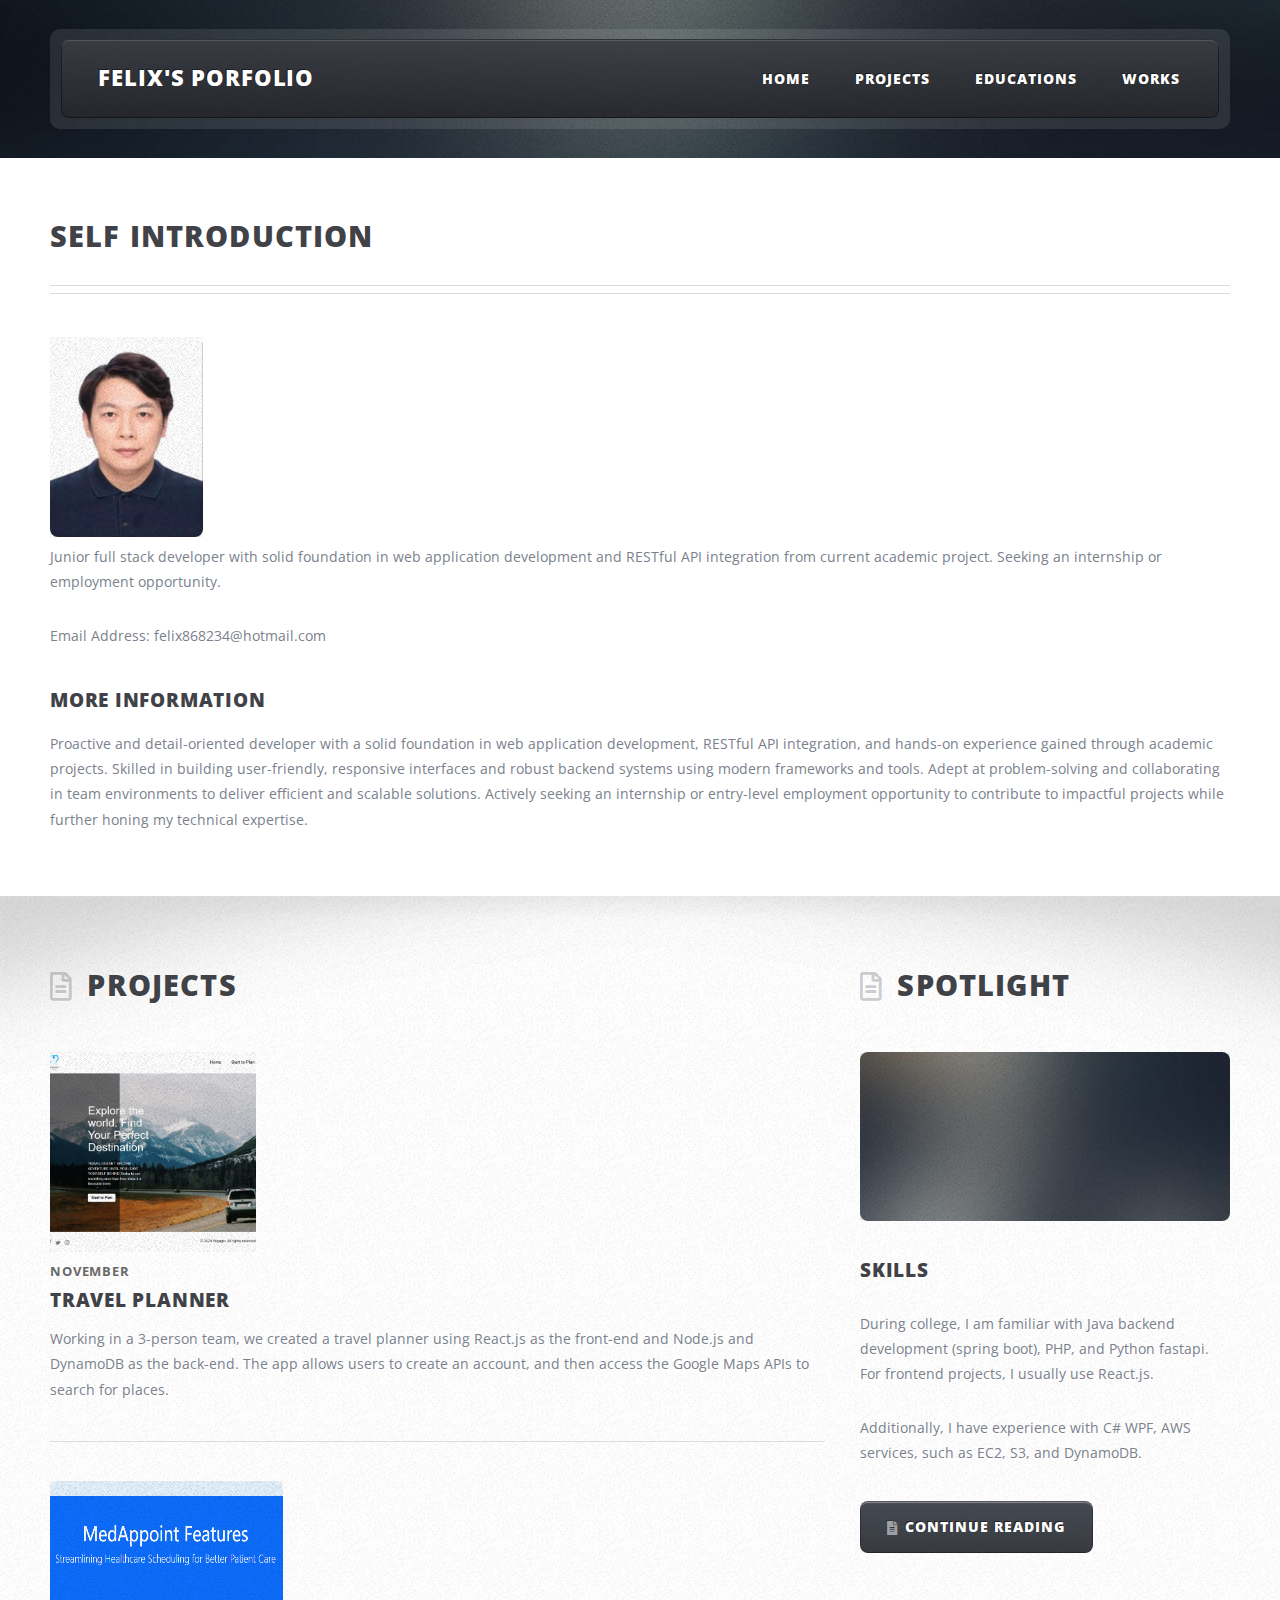
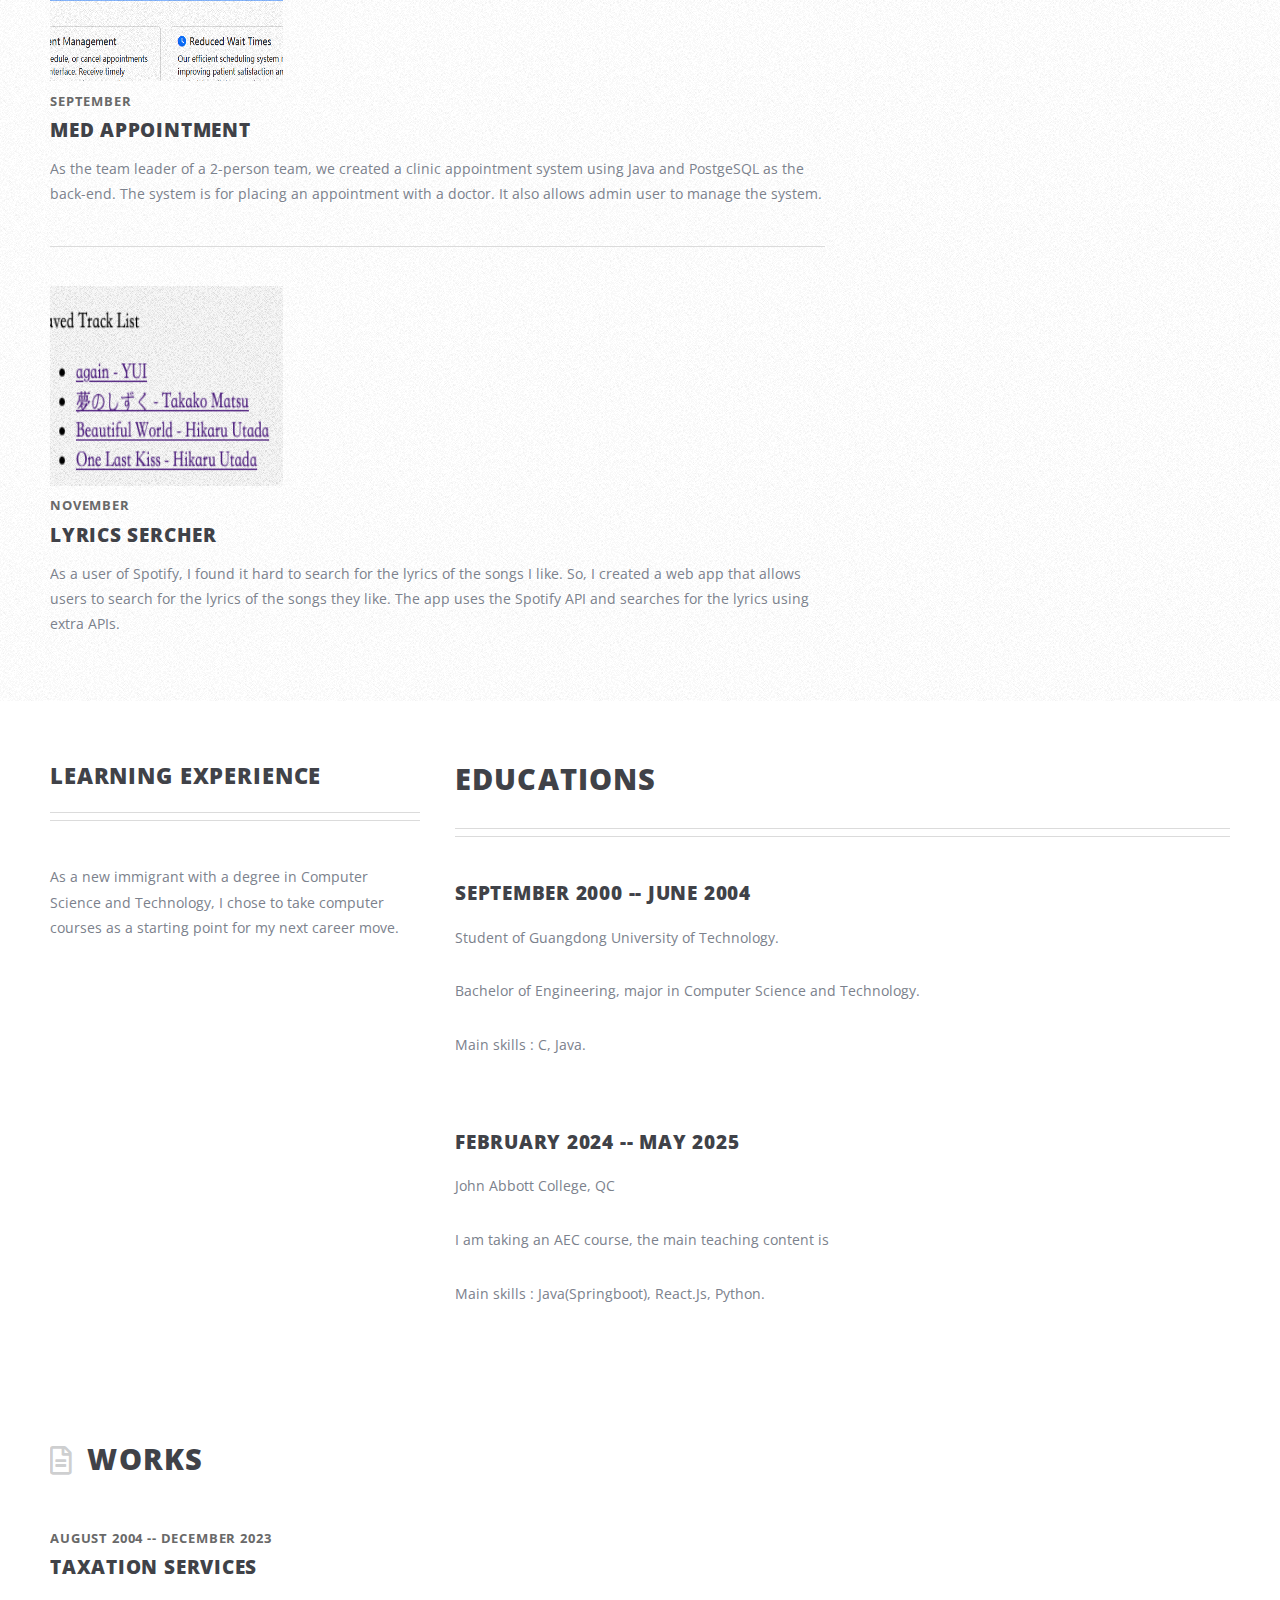
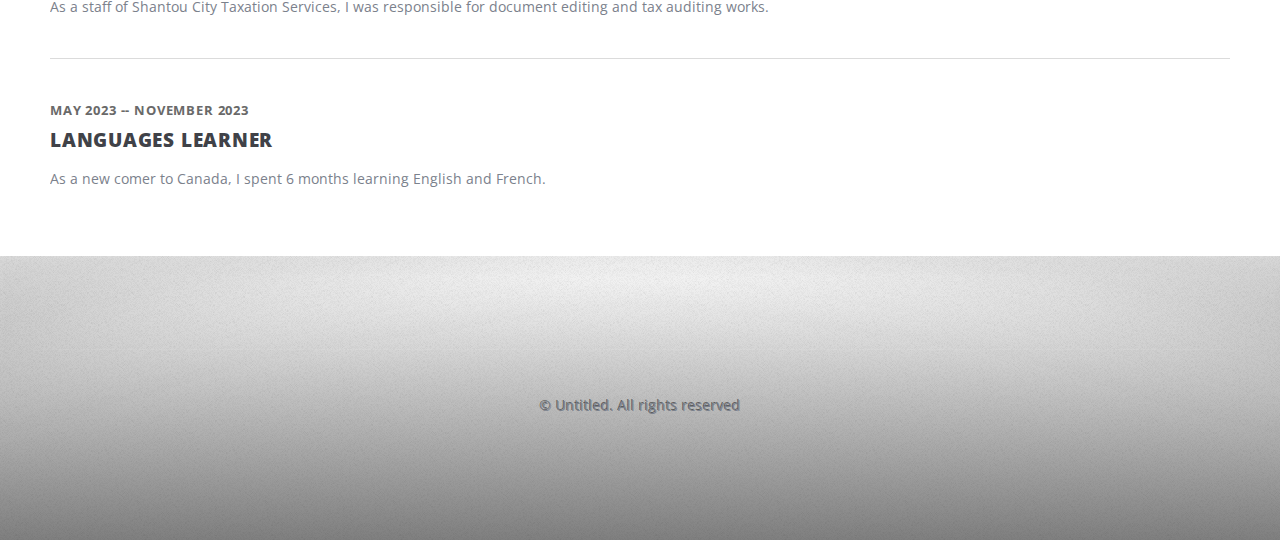
==== commit dad4b735: "Update index.html" ====
--- a/index.html
+++ b/index.html
@@ -45,22 +45,18 @@
             <div class="container">
               <div id="content">
                 <!-- Content -->
-
                 <article>
                   <header class="major">
                     <h2>Self Introduction</h2>
                   </header>
                   <a href="projects.html" class="image custom"
 						  ><img src="images/linkedin.JPG" alt="" width="300" height="200"
-						/></a>
-
-                  
-
+						/></a>                 
                   <p>
                     Junior full stack developer with solid foundation in web application development and RESTful API integration 
                     from current academic project. Seeking an internship or employment opportunity. 
                   </p>
-
+                  <p>Email Address: felix868234@hotmail.com</p>
                   <h3>More information</h3>
                   <p>
                     Proactive and detail-oriented developer with a solid foundation
@@ -73,9 +69,7 @@
                      Actively seeking an internship or entry-level employment opportunity to
                       contribute to impactful projects while further honing my 
                       technical expertise.
-                  </p>
-
-                
+                  </p>                
                 </article>
               </div>
             </div>
@@ -88,8 +82,7 @@
 				  <div class="col-8 col-12-medium">
 					<!-- Article list -->
 					<section class="box article-list">
-					  <h2 class="icon fa-file-alt">Projects</h2>
-  
+					  <h2 class="icon fa-file-alt">Projects</h2>  
 					  <!-- Excerpt -->
 					  <article class="box excerpt">
 						<a href="projects.html" class="image custom"
@@ -190,38 +183,29 @@
                         </header>
                         <p>As a new immigrant with a degree in Computer Science and Technology, 
                           I chose to take computer courses as a starting point for my next career move.</p>
-                       
                       </section>
-
-                      
-
                   </div>
                 </div>
                 <div class="col-8 col-12-medium imp-medium">
                   <div id="content">
 
                     <!-- Content -->
-
                       <article>
                         <header class="major">
                           <h2 id="educations">Educations</h2>
                         </header>
                         <h3>September 2000 -- June 2004</h3>
                         <p>Student of Guangdong University of Technology.</p>
-
                         <p>Bachelor of Engineering, major in Computer Science and Technology.</p>
                         <p>Main skills : C, Java.</p>
                       </article>
 
-                      <article>              
-                        
+                      <article>                         
                         <h3>February 2024 -- May 2025</h3>
                         <p>John Abbott College, QC</p>
-
                         <p>I am taking an AEC course, the main teaching content is</p>
                         <p>Main skills : Java(Springboot), React.Js, Python.</p>
                       </article>
-
                   </div>
                 </div>
               </div>
@@ -239,8 +223,7 @@
                     <h2 class="icon fa-file-alt" id="works">Works</h2>
 
                     <!-- Excerpt -->
-                    <article class="box excerpt">
-                     
+                    <article class="box excerpt">                     
                       <div>
                         <header>
                           <span class="date">August 2004 -- December 2023</span>
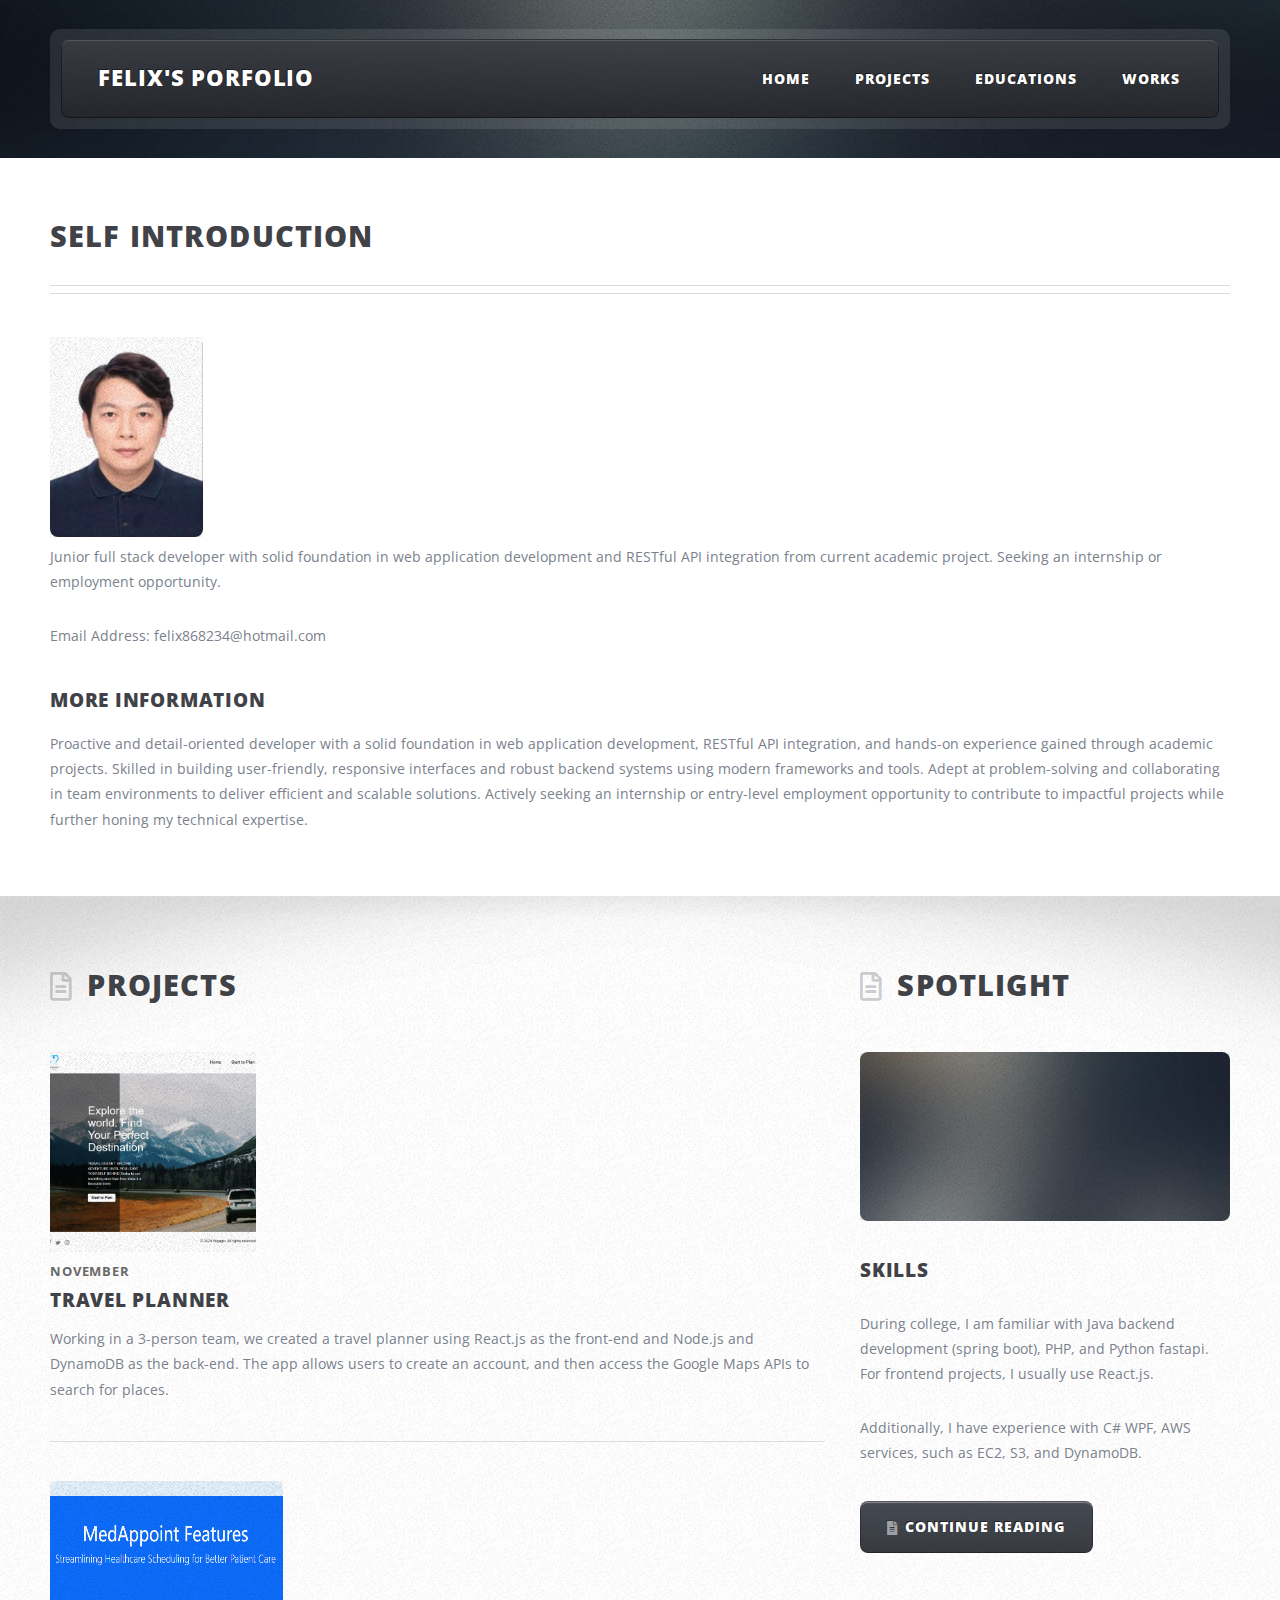
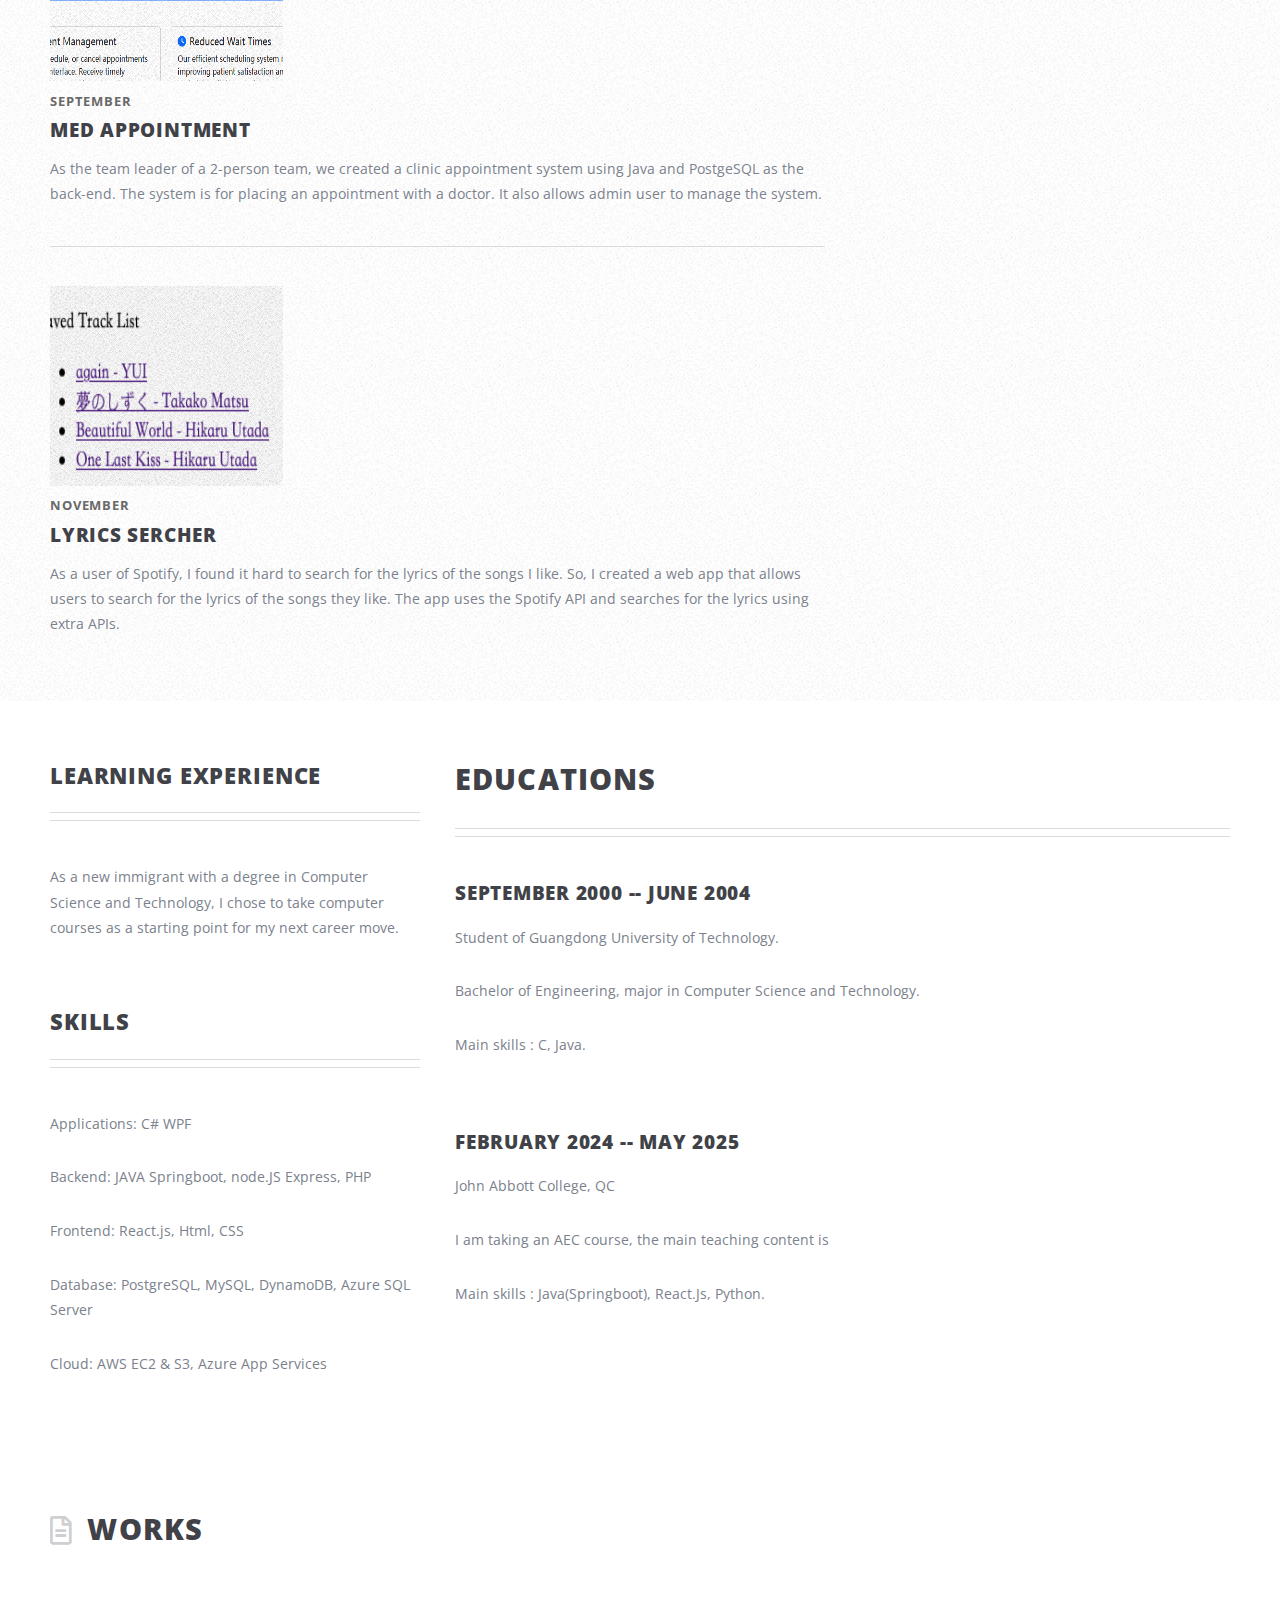
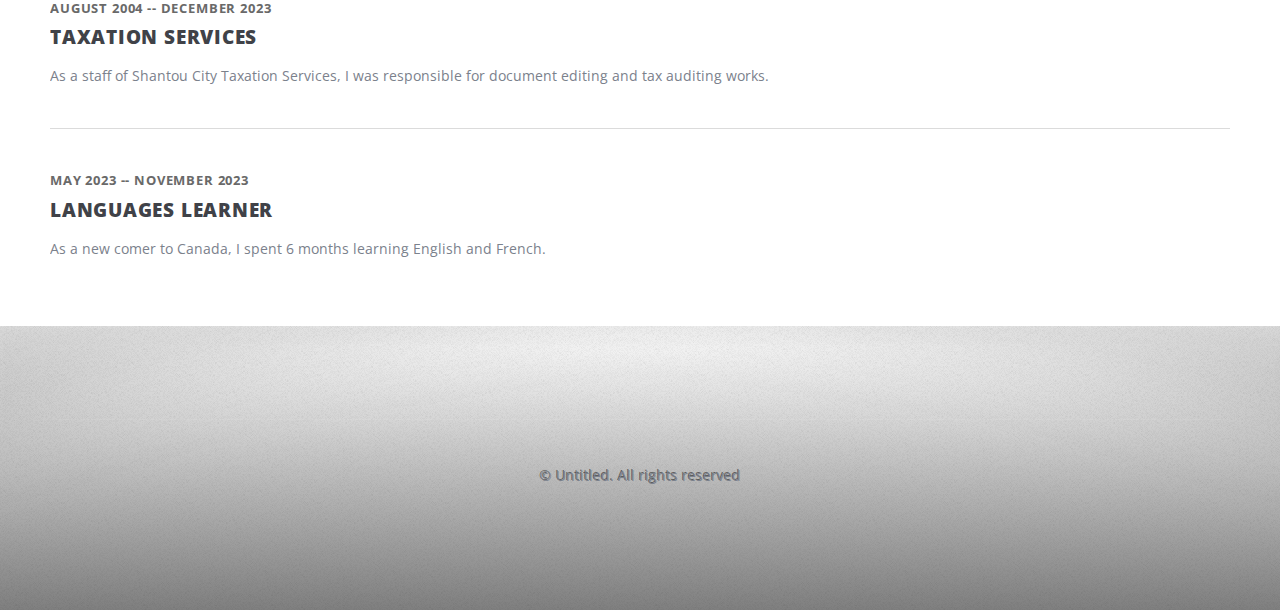
==== commit a34cb266: "Update index.html" ====
--- a/index.html
+++ b/index.html
@@ -184,6 +184,16 @@
                         <p>As a new immigrant with a degree in Computer Science and Technology, 
                           I chose to take computer courses as a starting point for my next career move.</p>
                       </section>
+                      <section>
+                        <header class="major">
+                          <h2>Skills</h2>
+                        </header>
+                        <p>Applications: C# WPF</p>
+                        <p>Backend: JAVA Springboot, node.JS Express, PHP</p>
+                        <p>Frontend: React.js, Html, CSS</p>
+                        <p>Database: PostgreSQL, MySQL, DynamoDB, Azure SQL Server</p>
+                        <p>Cloud: AWS EC2 & S3, Azure App Services</p>
+                      </section>
                   </div>
                 </div>
                 <div class="col-8 col-12-medium imp-medium">
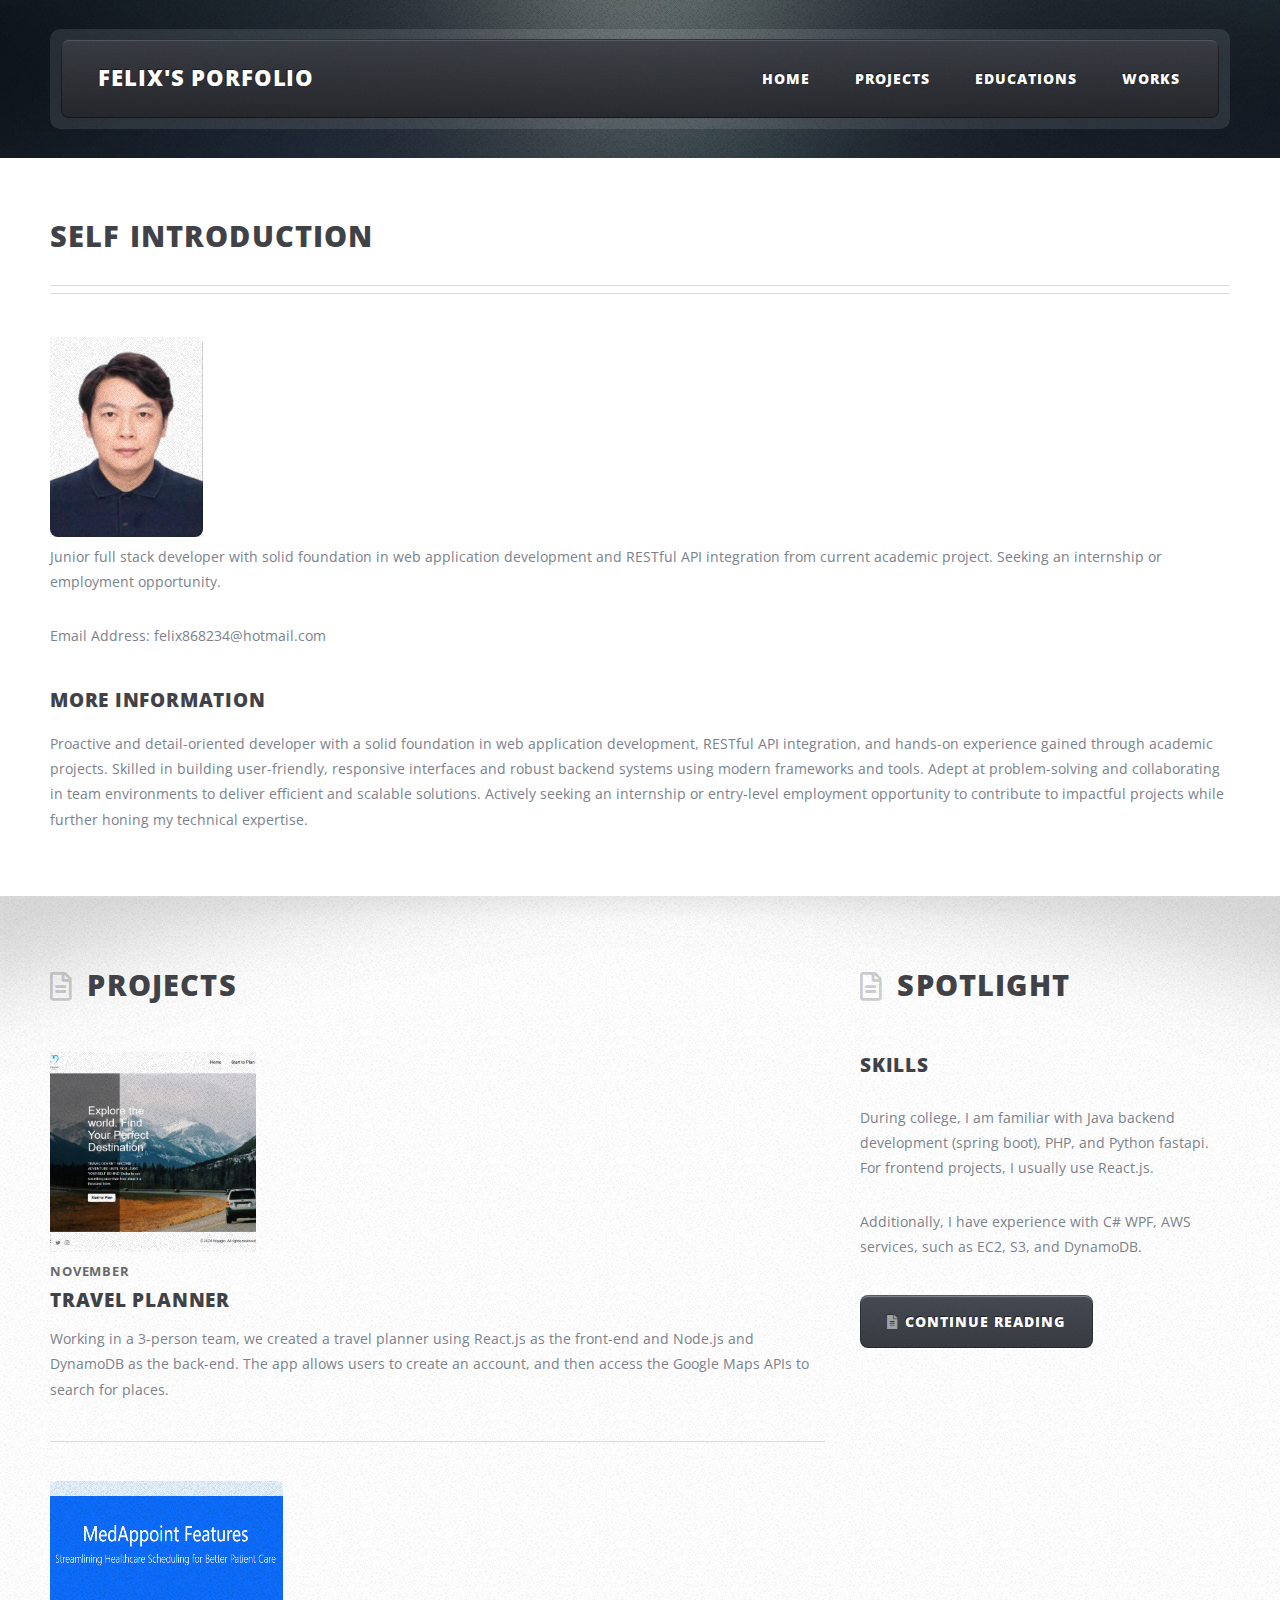
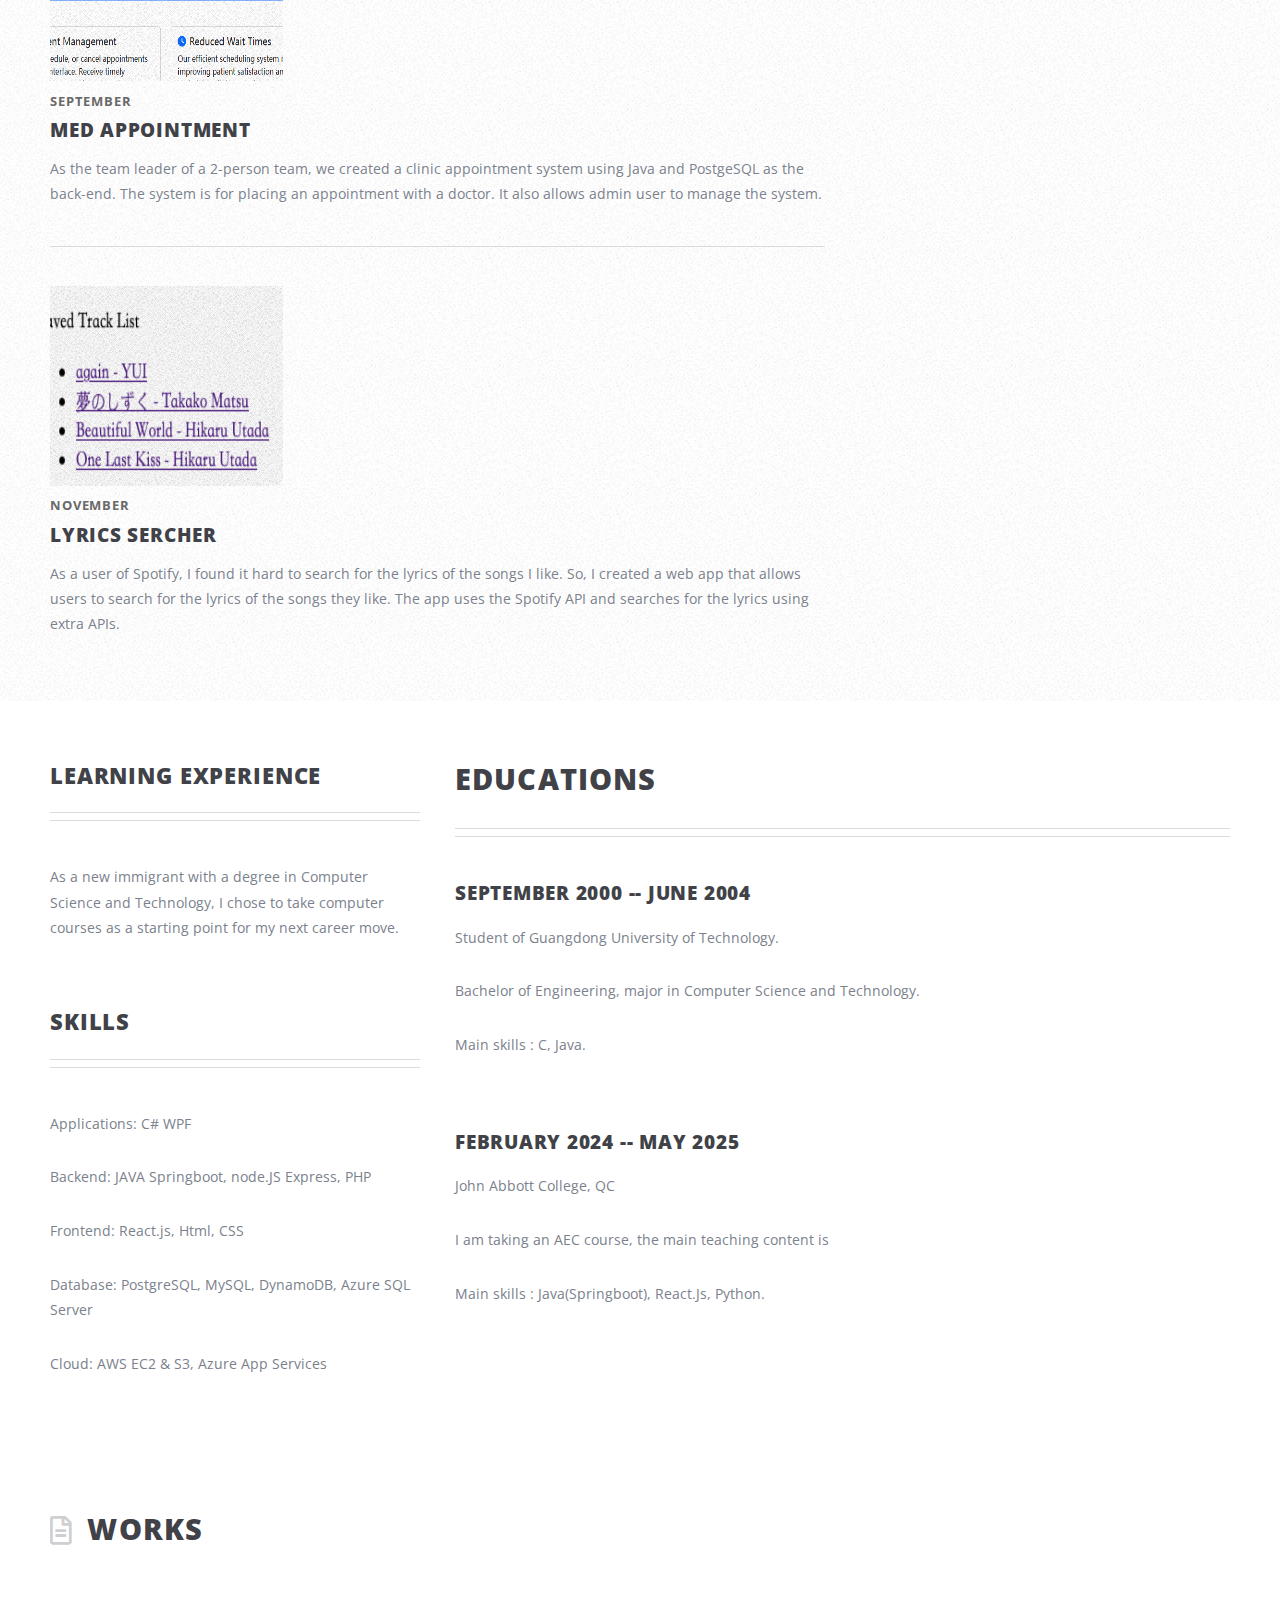
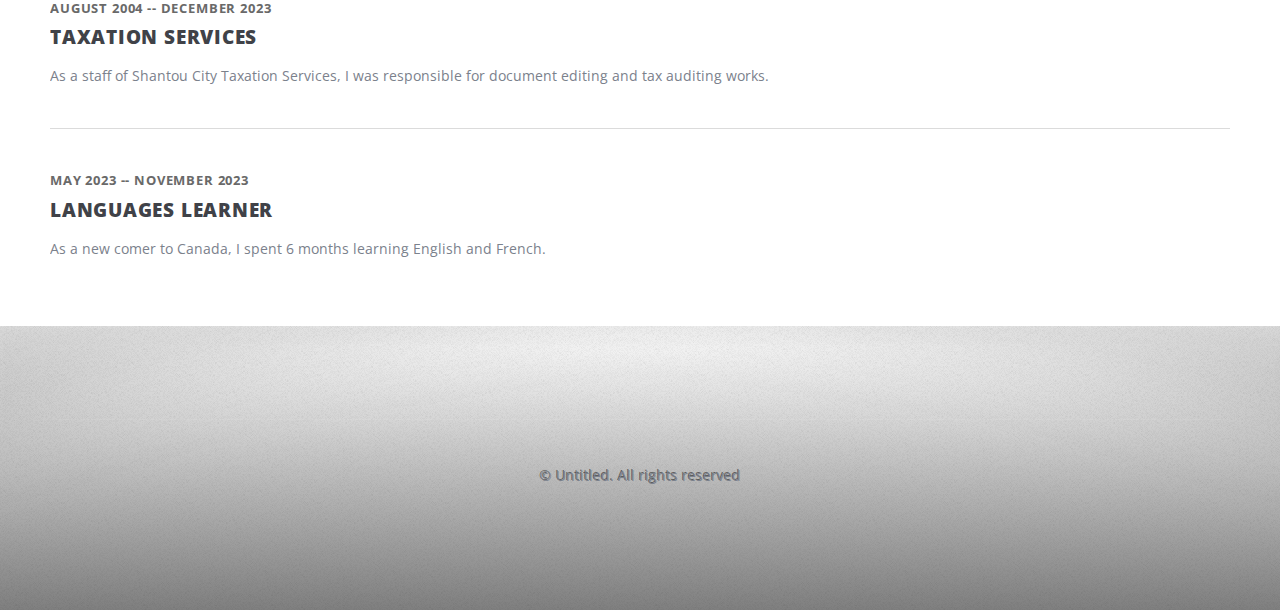
==== commit 5c72908d: "Update index.html" ====
--- a/index.html
+++ b/index.html
@@ -143,11 +143,8 @@
 					<section class="box spotlight">
 						<h2 class="icon fa-file-alt">Spotlight</h2>
 						<article>
-						  <a href="#" class="image featured"
-							><img src="images/pic07.jpg" alt=""
-						  /></a>
-						  <header>
-							<h3><a href="#">Skills</a></h3>
+						  <header>
+							<h3><a href="projects.html">Skills</a></h3>
 							<p></p>
 						  </header>
 						  <p>
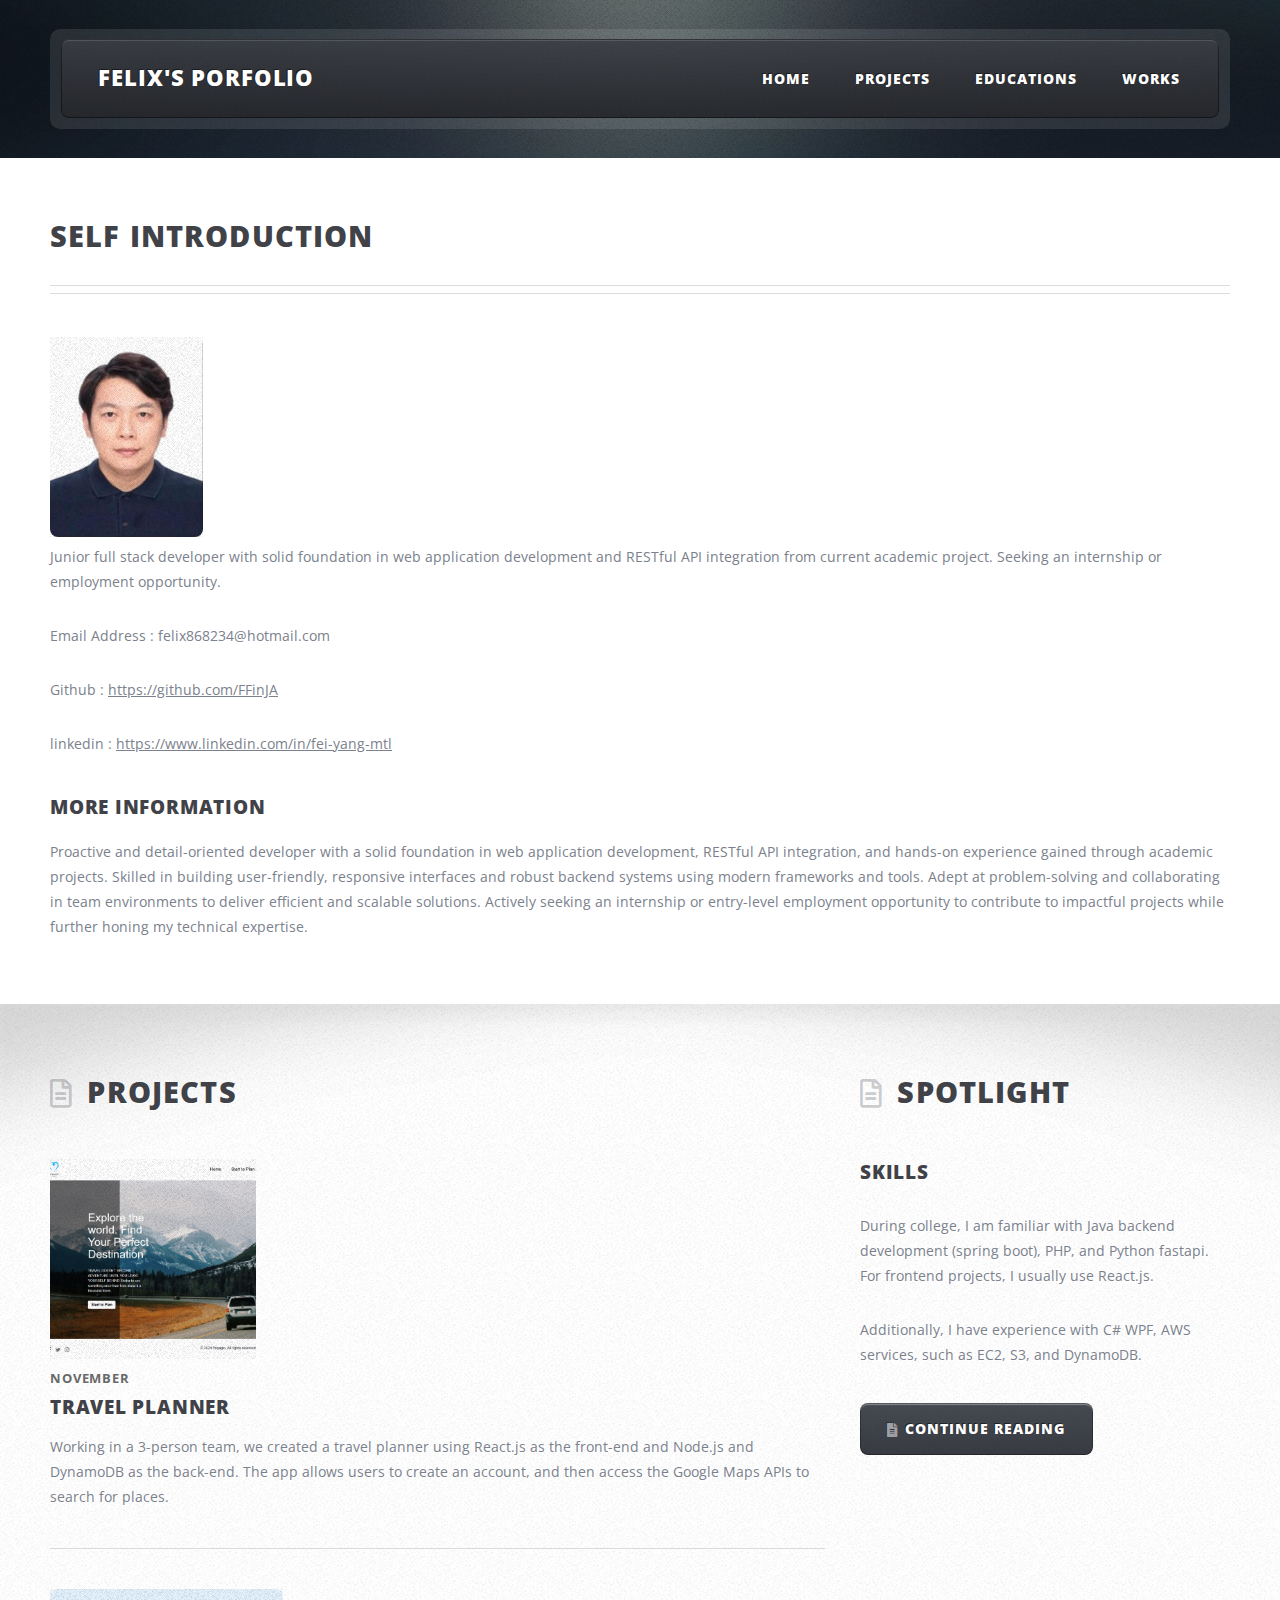
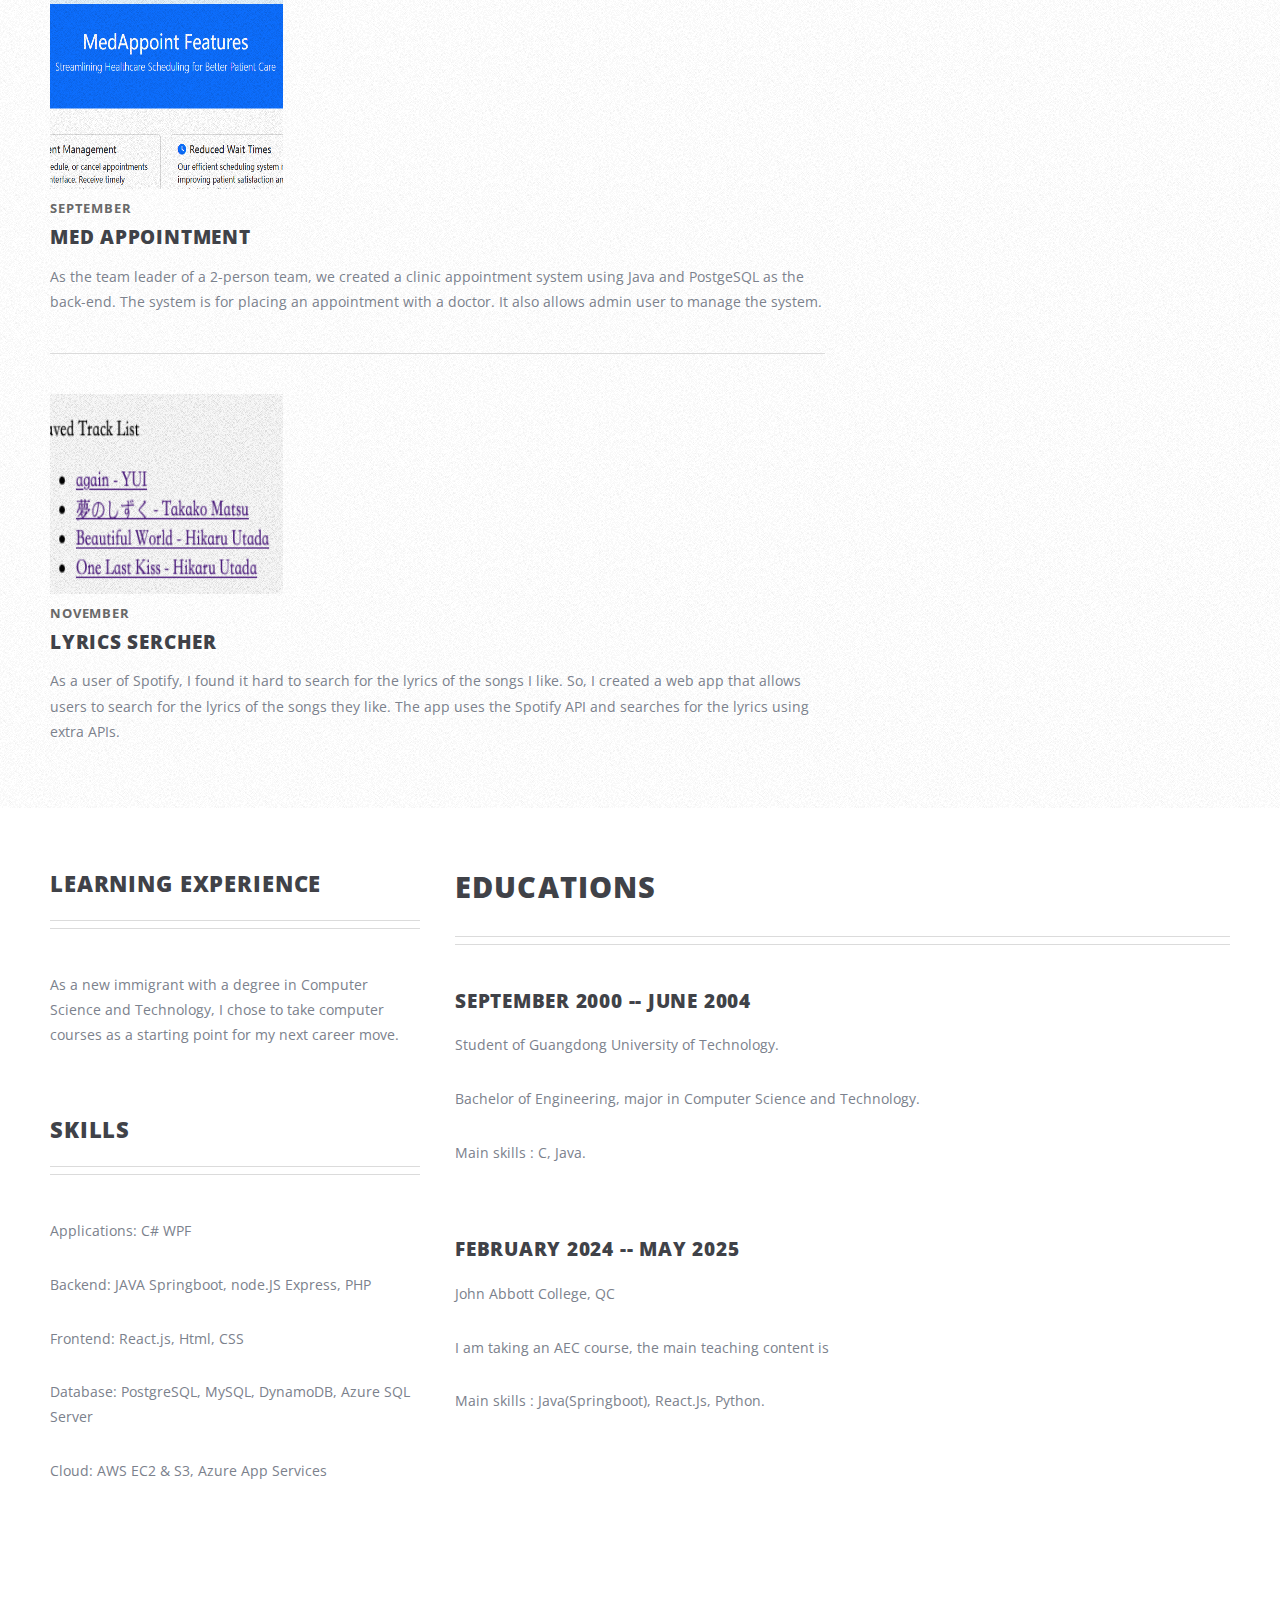
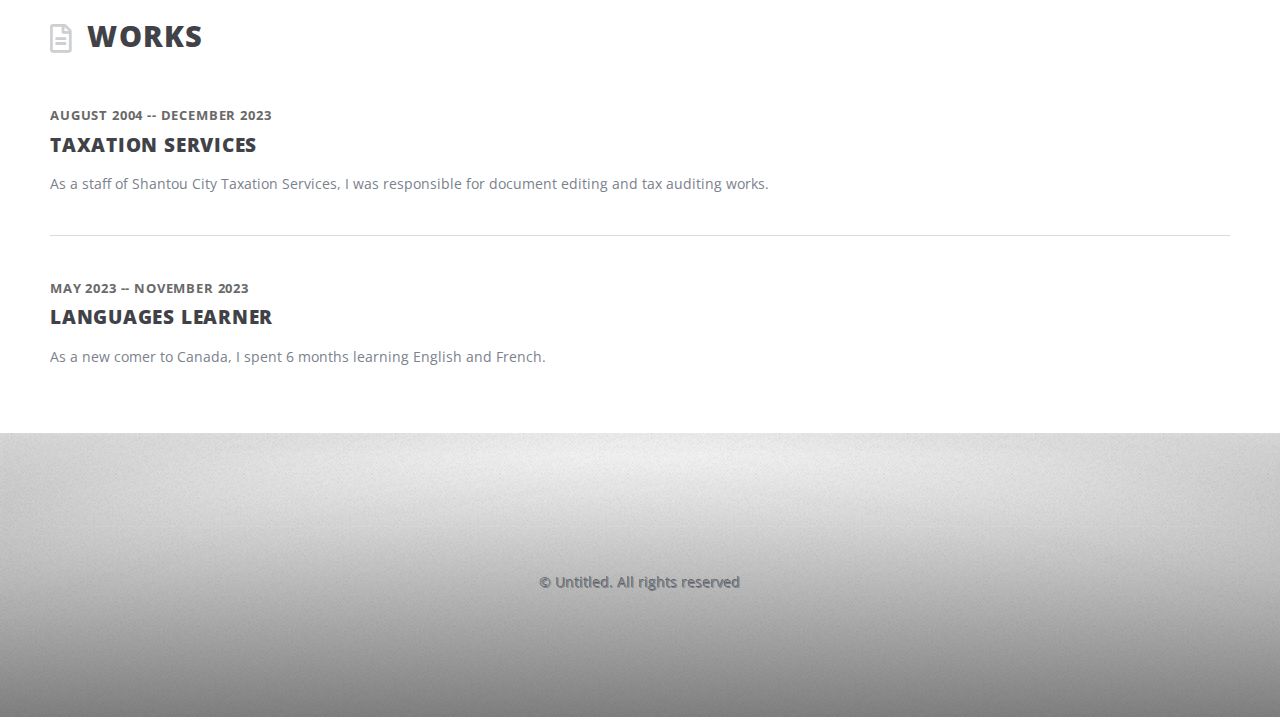
==== commit eca91730: "Update index.html" ====
--- a/index.html
+++ b/index.html
@@ -56,7 +56,9 @@
                     Junior full stack developer with solid foundation in web application development and RESTful API integration 
                     from current academic project. Seeking an internship or employment opportunity. 
                   </p>
-                  <p>Email Address: felix868234@hotmail.com</p>
+                  <p>Email Address : felix868234@hotmail.com</p>
+                  <p>Github : <a href="https://github.com/FFinJA">https://github.com/FFinJA</a></p>
+                  <p>linkedin : <a href="https://www.linkedin.com/in/fei-yang-mtl">https://www.linkedin.com/in/fei-yang-mtl</a></p>
                   <h3>More information</h3>
                   <p>
                     Proactive and detail-oriented developer with a solid foundation
@@ -154,7 +156,7 @@
 							Additionally, I have experience with C# WPF, AWS services, such as EC2, S3, and DynamoDB.
 						  </p>
 						  <footer>
-							<a href="#" class="button alt icon solid fa-file-alt"
+							<a href="projects.html" class="button alt icon solid fa-file-alt"
 							  >Continue Reading</a
 							>
 						  </footer>
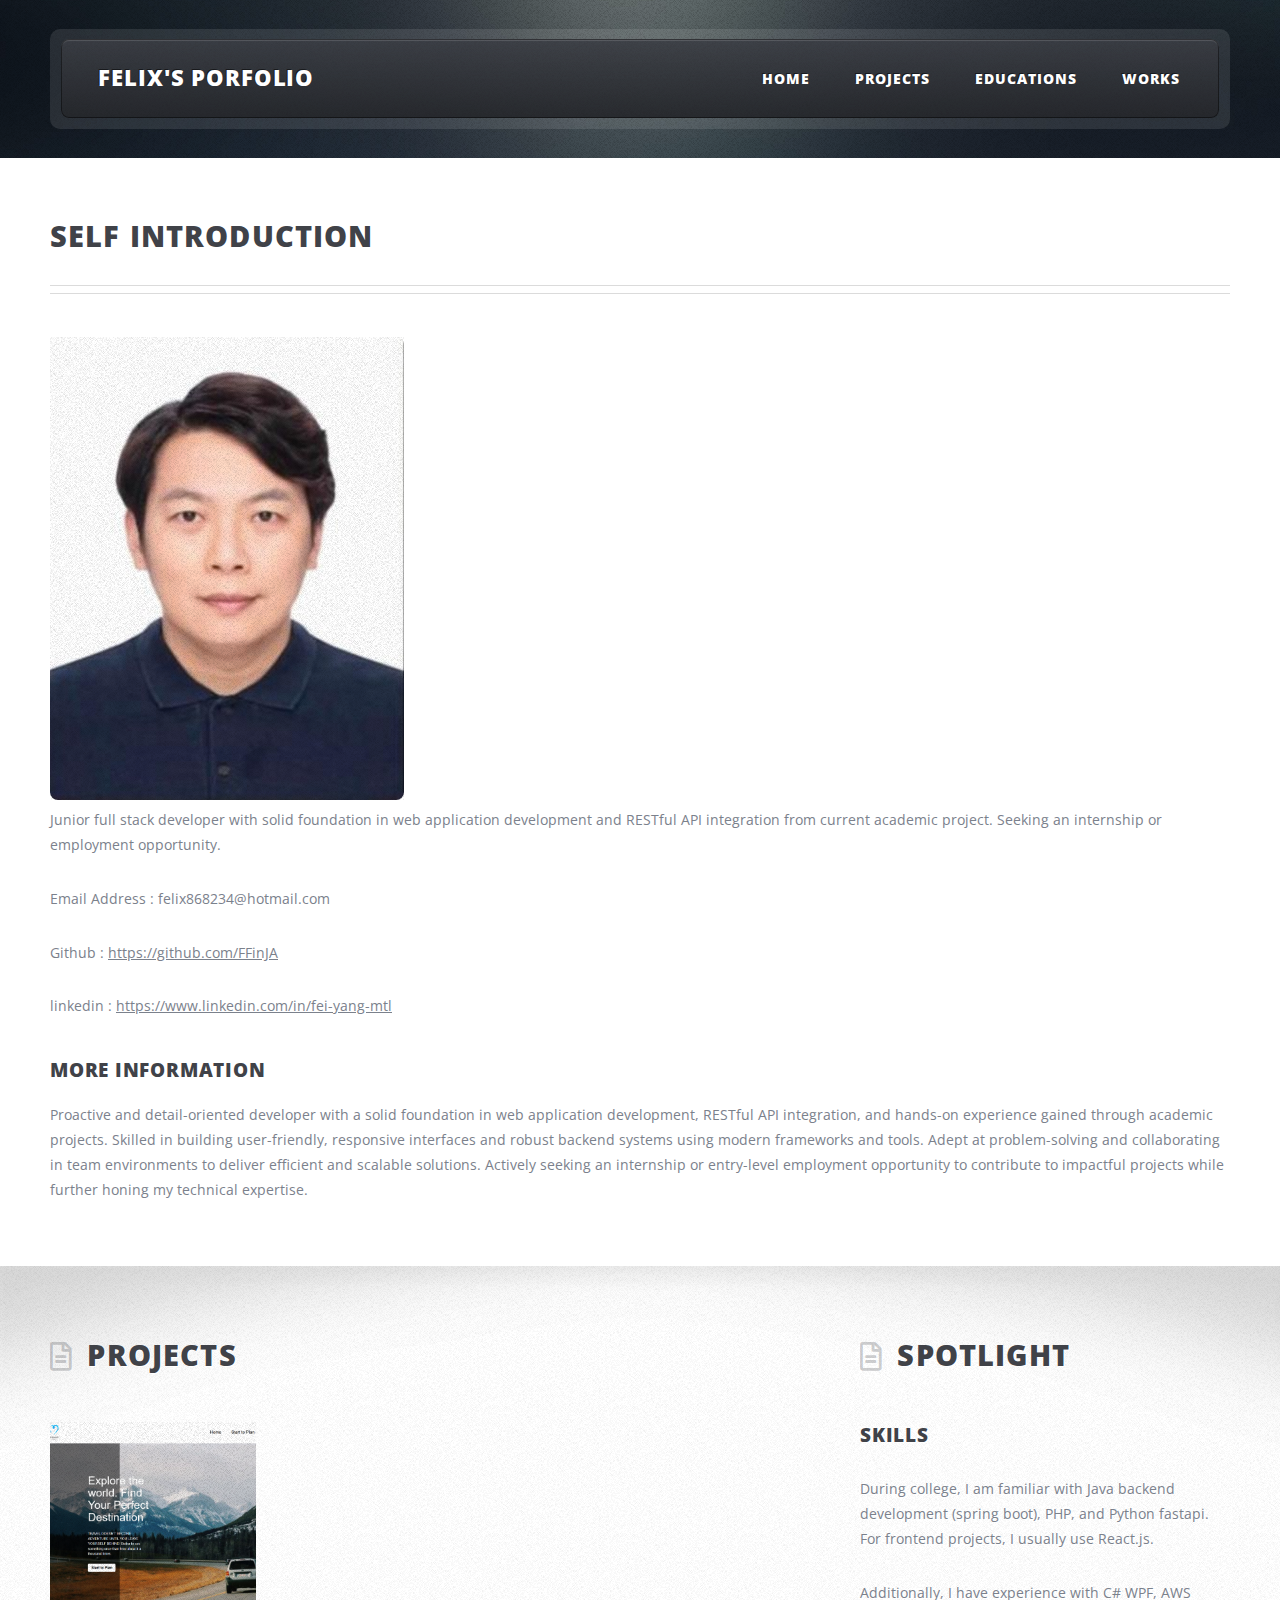
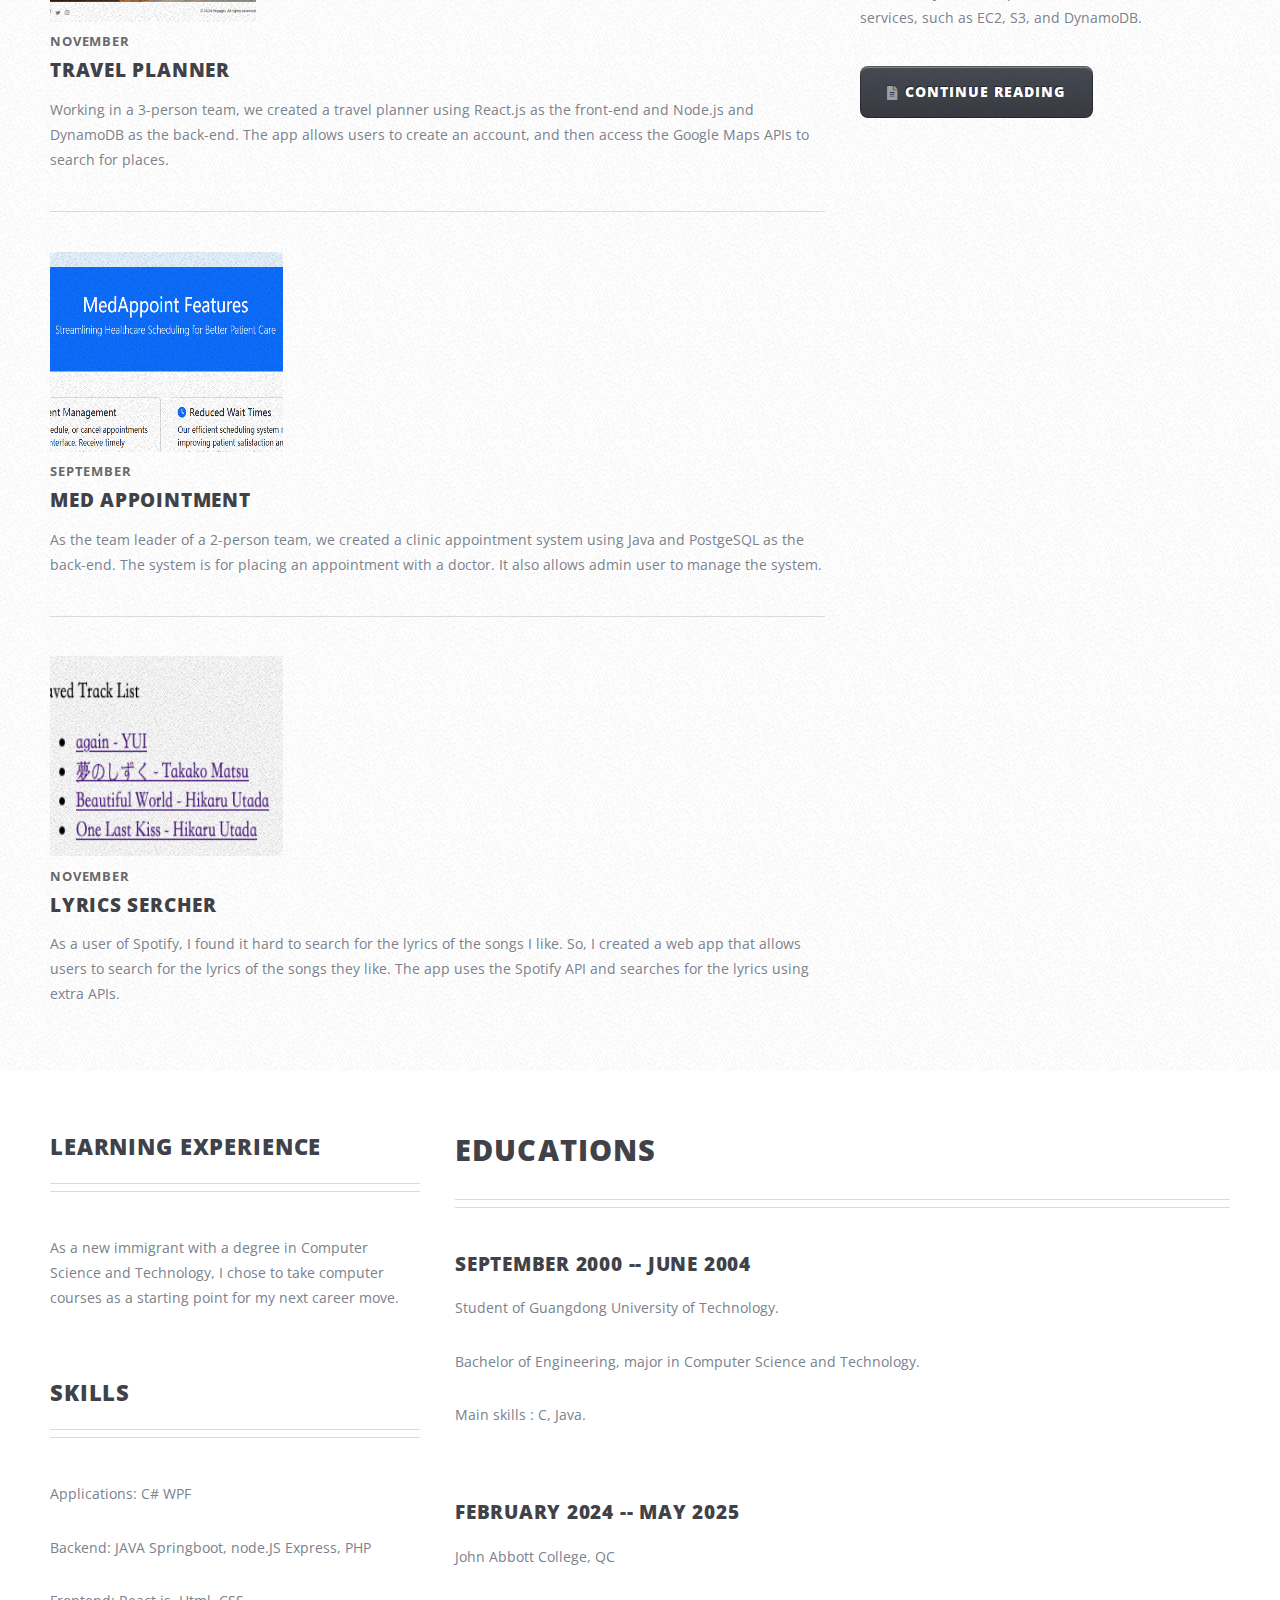
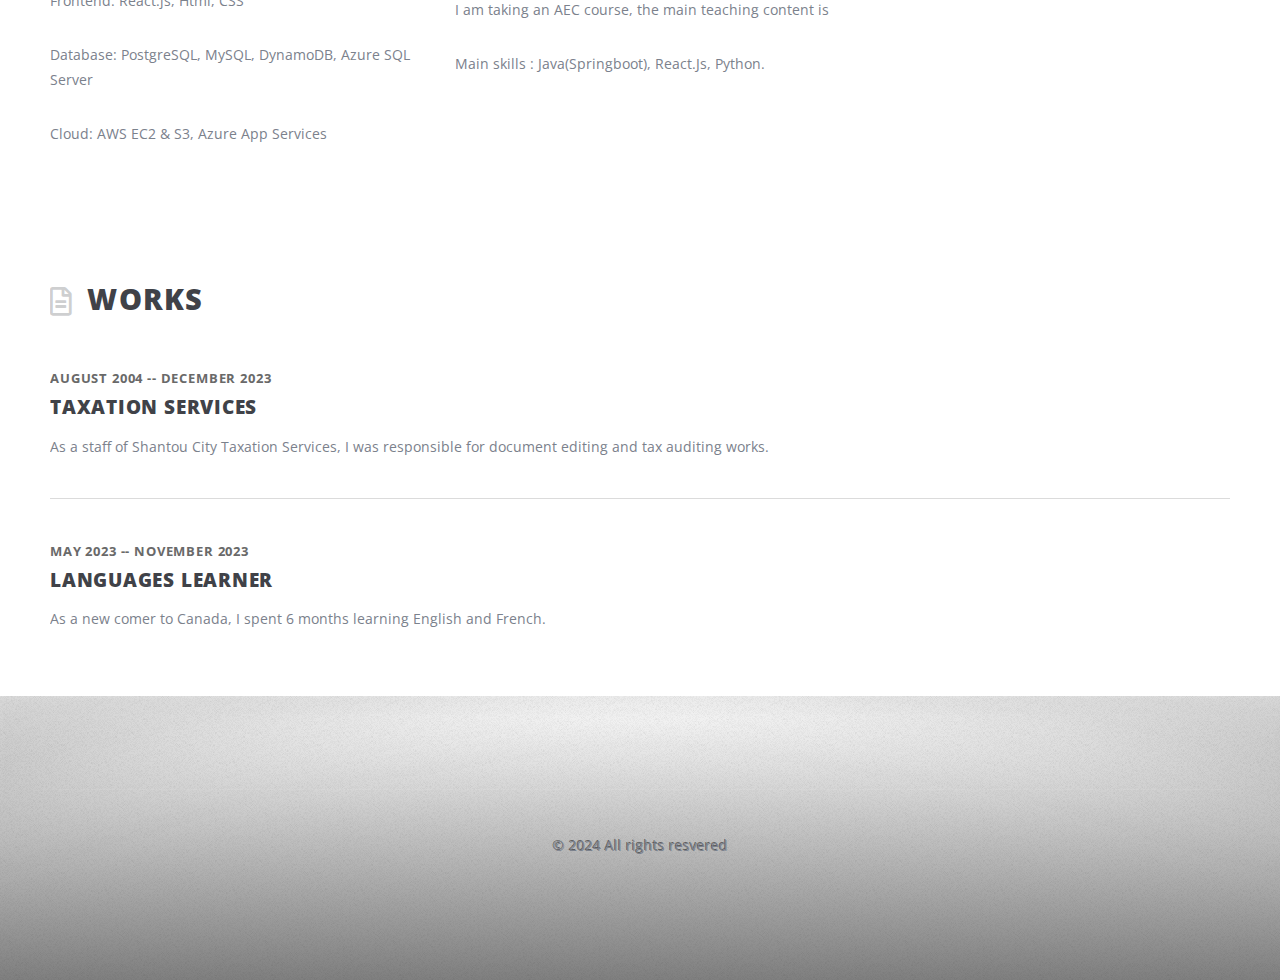
==== commit 0a9e8897: "Update index.html" ====
--- a/index.html
+++ b/index.html
@@ -50,7 +50,7 @@
                     <h2>Self Introduction</h2>
                   </header>
                   <a href="projects.html" class="image custom"
-						  ><img src="images/linkedin.JPG" alt="" width="300" height="200"
+						  ><img src="images/linkedin.JPG" alt="linkedin_avatar" 
 						/></a>                 
                   <p>
                     Junior full stack developer with solid foundation in web application development and RESTful API integration 
@@ -278,7 +278,7 @@
             <div class="col-12">
               <div id="copyright">
                 <ul class="menu">
-                  <li>&copy; Untitled. All rights reserved</li>
+                  <li>&copy; 2024 All rights resvered</li>
                 </ul>
               </div>
             </div>
